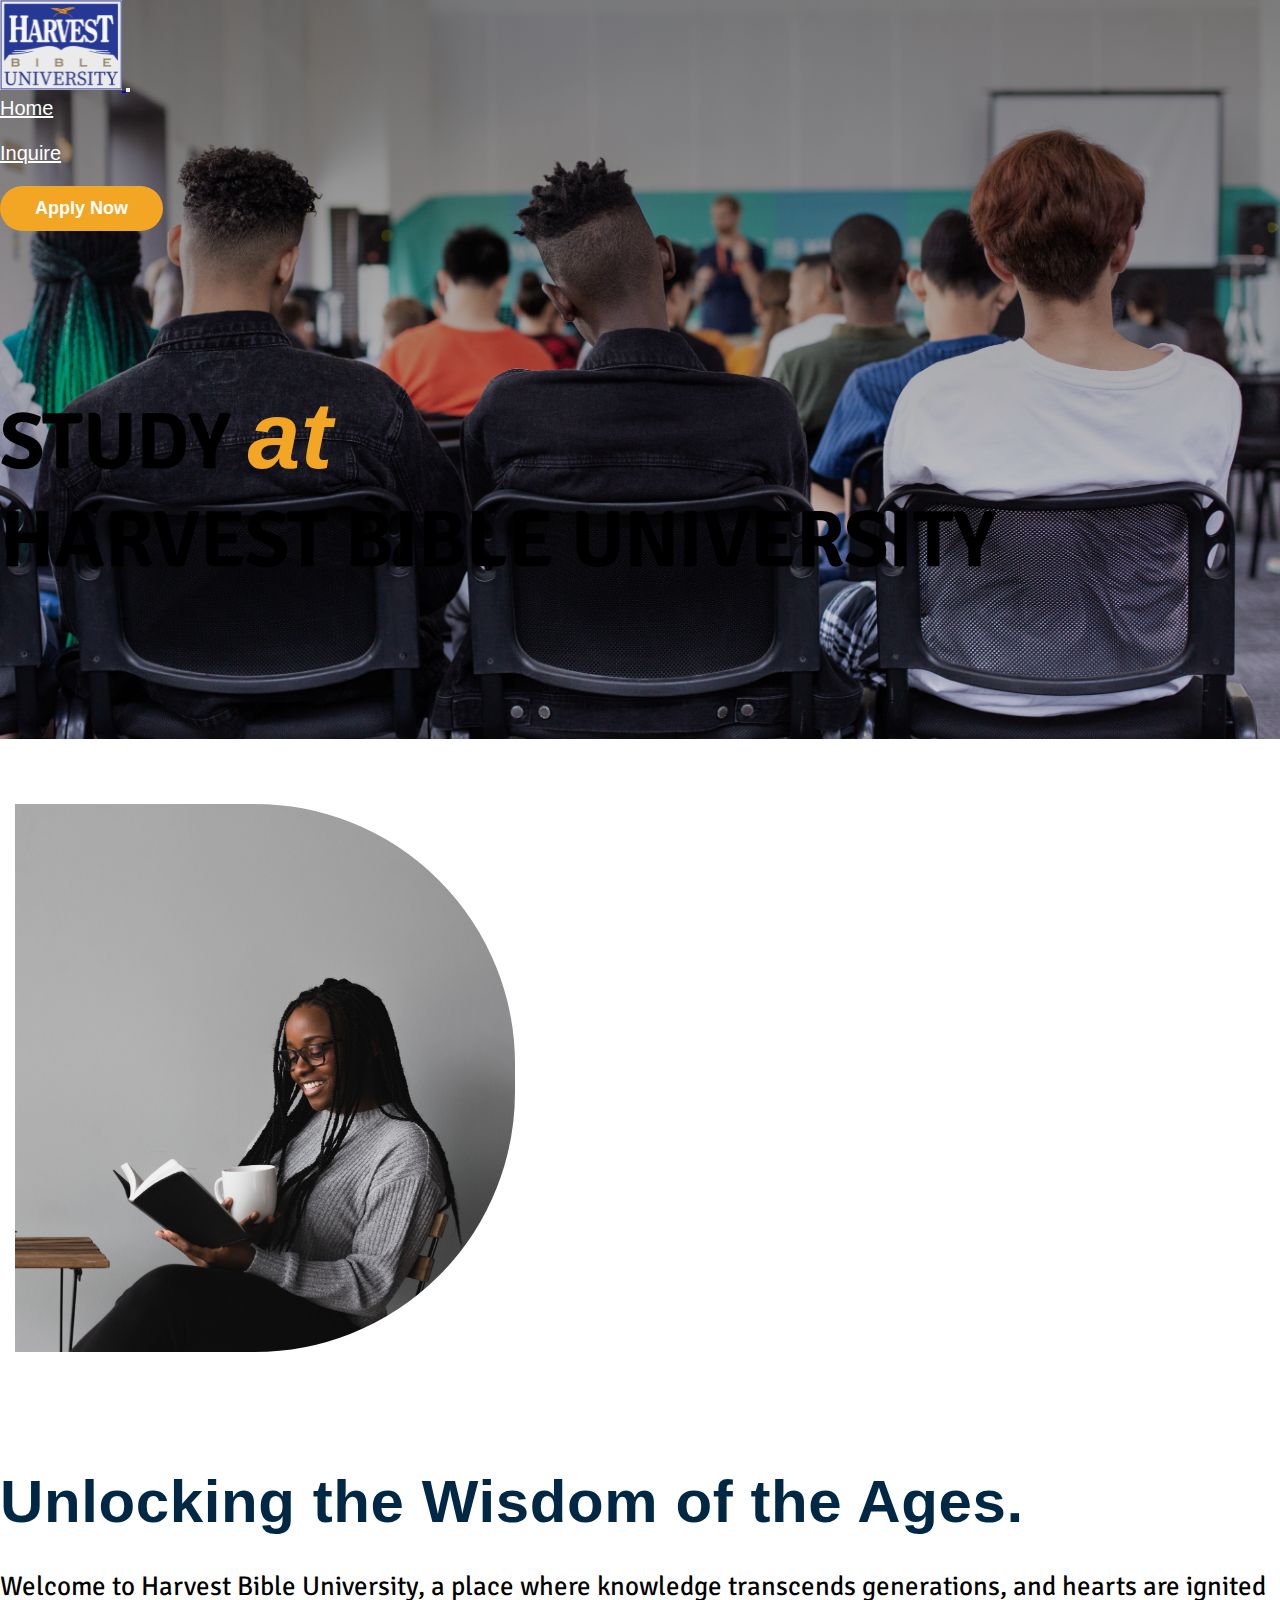
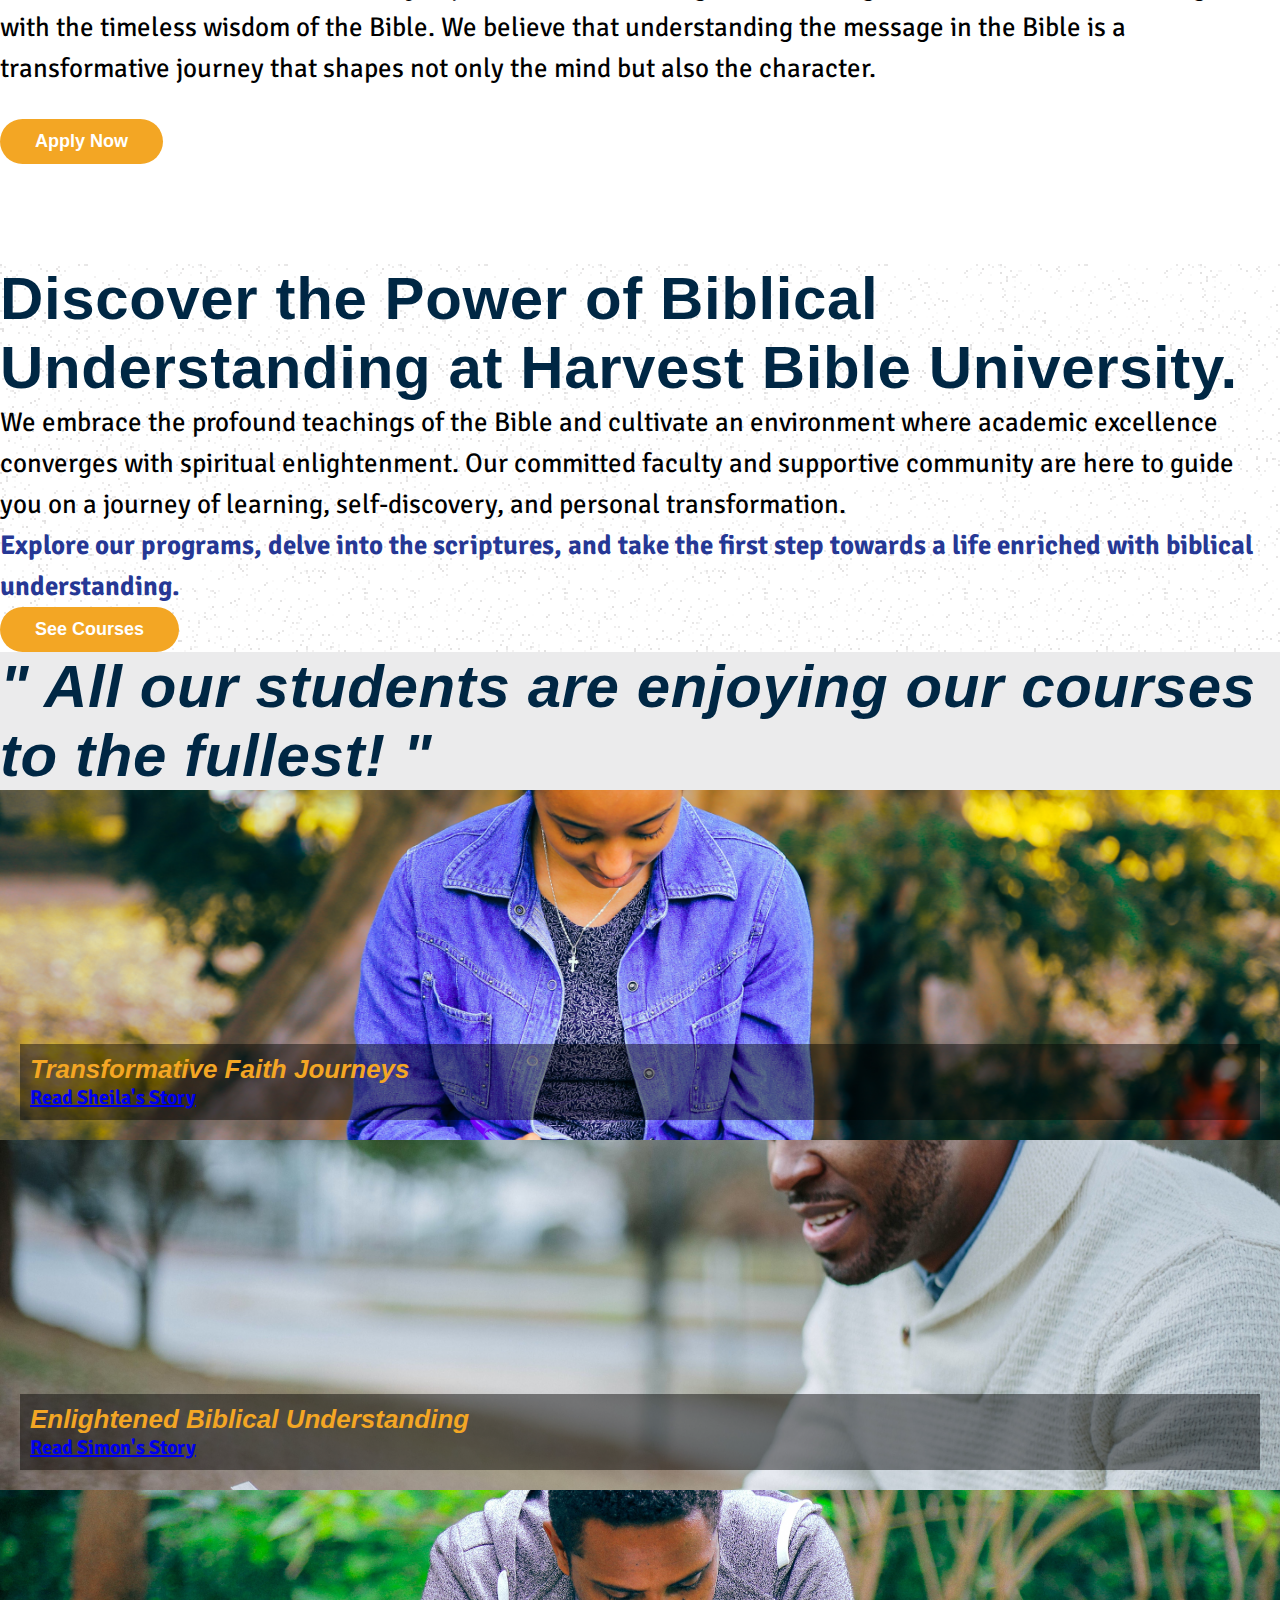
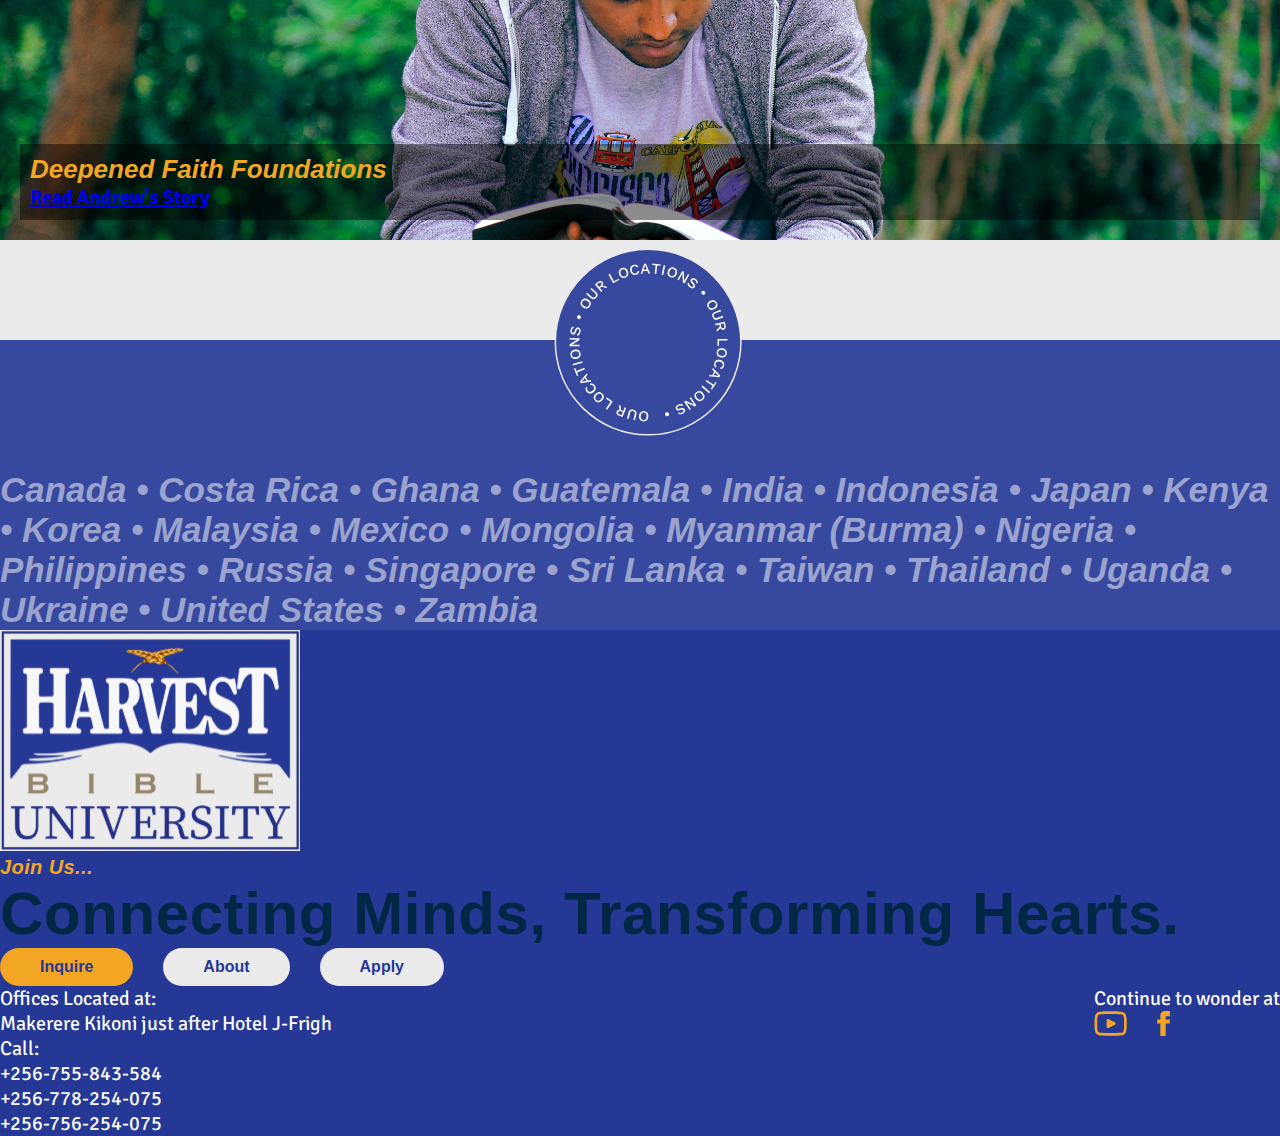
==== index.html @ c9068112 "Add text to main header, add locations" ====
<!DOCTYPE html>
<html lang="en">
<head>
  <meta charset="UTF-8">
  <meta http-equiv="X-UA-Compatible" content="IE=edge">
  <meta name="viewport" content="width=device-width, initial-scale=1.0">
  <title>Harvest Bible University</title>
  <link href="https://cdn.jsdelivr.net/npm/bootstrap@5.3.0-alpha3/dist/css/bootstrap.min.css" rel="stylesheet" integrity="sha384-KK94CHFLLe+nY2dmCWGMq91rCGa5gtU4mk92HdvYe+M/SXH301p5ILy+dN9+nJOZ" crossorigin="anonymous">
  <link rel="stylesheet" href="css/style.css">
</head>
<body>
  <header class="main-header">
    <nav class="navbar navbar-expand-lg">
      <div class="container">
        <a class="navbar-brand" href="index.html">
          <img src="img/logo.svg" alt="Logo">
        </a>
        <button class="navbar-toggler" type="button" data-bs-toggle="collapse" data-bs-target="#navbarSupportedContent" aria-controls="navbarSupportedContent" aria-expanded="false" aria-label="Toggle navigation">
          <span class="navbar-toggler-icon"></span>
        </button>
        <div class="collapse navbar-collapse" id="navbarSupportedContent">
          <ul class="navbar-nav ms-auto mb-2 mb-lg-0 links">
            <li class="nav-item">
              <a class="nav-link me-5" href="index.html">Home</a>
            </li>
            <li class="nav-item">
              <a class="nav-link me-5" href="inquire.html">Inquire</a>
            </li>
            <li class="nav-item">
              <a class="nav-link cta-btn px-4" href="apply.html">Apply Now</a>
            </li>
          </ul>
        </div>
      </div>
    </nav>
    <div class="container">
      <div class="intr-header">
        <h1 class="h1-custom text-white text-center">Study <span class="txt-italics text-yellow">at</span><br />Harvest Bible University</h1>
      </div>
    </div>
  </header>

  <main>
    <section class="intro-bg">
      <div class="container py-5">
        <div class="row">
          <div class="col-lg-5">
            <div class="img-1"></div>
          </div>
          <div class="col-lg-6 mx-auto">
            <div class="intro">
              <h1 class="h1">Unlocking the Wisdom of the Ages.</h1>
              <div class="desc">
                Welcome to Harvest Bible University, a place where knowledge transcends generations, and hearts are ignited 
                with the timeless wisdom of the Bible. We believe that understanding the message in the Bible is a transformative 
                journey that shapes not only the mind but also the character.
              </div>
              <div class="">
                <a href="apply.html" class="cta-btn">Apply Now</a>
              </div>
            </div>
          </div>
        </div>
      </div>
    </section>
    <section class="stories-bg">
      <div class="container py-5">
        <div class="row">
          <div class="col-lg-7 mx-auto">
            <div class="">
              <h2 class="h1 mb-4 mt-5">Discover the Power of Biblical Understanding at Harvest Bible University.</h2>
              <div class="desc mb-4">
                We embrace the profound teachings of the Bible and cultivate an environment where academic excellence converges 
                with spiritual enlightenment. Our committed faculty and supportive community are here to guide you on a journey 
                of learning, self-discovery, and personal transformation.
              </div>
              <p class="mb-5 p-top">
                Explore our programs, delve into the scriptures, and take the first step towards a life enriched with biblical understanding.
              </p>
              <div class="mb-5">
                <a href="courses.html" class="cta-btn">See Courses</a>
              </div>
            </div>
          </div>
        </div>
      </div>
    </section>
    <section class="bg-grey">
      <div class="container py-5">
        <h2 class="h1 my-5 txt-italics">" All our students are enjoying our courses to the fullest! "</h2>
        <div class="row">
          <div class="col-lg-4">
            <div class="story-1 rounded-4 mb-5">
              <div class="story">
                <h3 class="text-yellow txt-italics">Transformative Faith Journeys</h3>
                <a href="#" class="text-white">Read Sheila's Story</a>
              </div>
            </div>
          </div>
          <div class="col-lg-4">
            <div class="story-3 py-5 rounded-4 mb-5">
              <div class="story">
                <h3 class="text-yellow txt-italics">Enlightened Biblical Understanding</h3>
                <a href="#" class="text-white">Read Simon's Story</a>
              </div>
            </div>
          </div>
          <div class="col-lg-4">
            <div class="story-2 py-5 rounded-4 mb-5">
              <div class="story">
                <h3 class="text-yellow txt-italics">Deepened Faith Foundations</h3>
                <a href="#" class="text-white">Read Andrew's Story</a>
              </div>
            </div>
          </div>
        </div>
      </div>
    </section>
    <section class="countries pb-5 bg-yellow">
      <div class="locations">
        <img src="img/location.svg" alt="">
      </div>
      <div class="c-list text-center">
        Canada • Costa Rica • Ghana • Guatemala • India • Indonesia • Japan • Kenya
        • Korea • Malaysia • Mexico • Mongolia • Myanmar (Burma) • Nigeria • Philippines • Russia
        • Singapore • Sri Lanka • Taiwan • Thailand • <span class="text-white">Uganda</span> • Ukraine • United States • Zambia
      </div>
    </section>
  </main>

  <footer class="py-5">
    <div class="container">
      <div class="row">
        <div class="col-lg-4">
          <div class="footer-logo my-5">
            <a href="index.html">
              <img src="img/logo.svg" alt="">
            </a>
          </div>
        </div>
        <div class="col-lg-8 pt-5">
          <div class="tag-line text-yellow mb-3">Join Us...</div>
          <div class="h1 text-white mb-5">Connecting Minds, Transforming Hearts.</div>
          <div class="show-links mb-5">
            <a href="inquire.html" id="background-yellow">Inquire</a>
            <a href="index.html">About</a>
            <a href="apply.html">Apply</a>
          </div>
          <div class="bottom mb-5">
            <div>
              <div class="mb-4">Offices Located at: <br>Makerere Kikoni just after Hotel J-Frigh</div>
              <div>Call:</div>
              <div class="text-white">+256-755-843-584</div>
              <div class="text-white">+256-778-254-075</div>
              <div class="text-white">+256-756-254-075</div>
            </div>
            <div>
              <div>Continue to wonder at</div>
              <div class="socials mt-4">
                <span><a href="https://www.youtube.com/@PastorGeraldMukuye"><img src="icons/youtube.svg" alt=""></a></span>
                <span><a href="https://www.facebook.com/PastorGeraldMukuye"><img src="icons/Facebook.svg" alt=""></a></span>
              </div>
            </div>
          </div>
        </div>
      </div>
    </div>
  </footer>

  <script src="https://cdn.jsdelivr.net/npm/bootstrap@5.3.0-alpha3/dist/js/bootstrap.bundle.min.js" integrity="sha384-ENjdO4Dr2bkBIFxQpeoTz1HIcje39Wm4jDKdf19U8gI4ddQ3GYNS7NTKfAdVQSZe" crossorigin="anonymous"></script>
</body>
</html>
---- css/style.css ----
@import url('https://fonts.googleapis.com/css2?family=Lora:wght@400;700&family=Nunito+Sans:wght@800&display=swap');
@import url('https://fonts.googleapis.com/css2?family=Signika+Negative:wght@300;700&display=swap');
* {
  padding: 0;
  margin: 0;
  box-sizing: border-box;
  /* font-family: 'Lora', serif; */
  font-family: 'Signika Negative', sans-serif;
}

.navbar-brand img {
  height: 90px;
}

.txt-shadow {
  text-shadow: 2px 2px 6px rgba(0, 0, 0, 0.5);
}

header.main-header {
  background-image: linear-gradient(to top, rgba(0, 0, 0, 0.1), rgba(0, 0, 0, 0.5)), url('../img/hero.jpg');
  background-size: cover;
  background-repeat: no-repeat;
  background-position: center center;
}

.story-1 {
  position: relative;
  background-image: url('../img/inquire-hero.jpg');
  background-size: cover;
  background-position: center center;
  height: 350px;
}

.story-2 {
  position: relative;
  background-image: url('../img/fees.jpg');
  background-size: cover;
  background-position: center center;
  height: 350px;
}

.story-3 {
  position: relative;
  background-image: url('../img/stories.jpg');
  background-size: cover;
  background-position: center center;
  height: 350px;
}

.story {
  position: absolute;
  bottom: 20px;
  left: 20px;
  right: 20px;
  background: rgba(0, 0, 0, 0.45);
  padding: 10px;
}

.story a {
  font-size: 20px;
  font-weight: bold;
}

.bg-grey {
  background: #ebebec;
  padding-bottom: 100px;
}

.bg-yellow {
  background: #37489F;
}

.countries, .locations {
  position: relative;
}

.locations {
  padding-bottom: 130px;
}

.locations img {
  position: absolute;
  top: -108px;
  /* padd-bottom: 500px; */
  left: 42%;
  /* right: 50%; */
}

.c-list {
  color: rgba(255, 255, 255, 0.5);
  font-size: 35px;
  font-style: italic;
  font-family: Mirador,sans-serif;
  font-weight: bold;
}

.c-list span {
  font-family: Mirador,sans-serif;
}

header.apply-header,
header.fees-header,
header.inquire-header {
  background: #263895;
}

nav {
  font-size: 20px;
}

.nav-link {
  color: #FFFFFF;
  /* font-family: 'Nunito Sans', sans-serif; */
  font-family: Mirador,sans-serif;
}

.header-arrow {
  position: relative;
  height: 300px;
}

.scroll {
  background-color: #F3A624;
  box-shadow: 0 0 10px rgba(0, 0, 0, 0.6);
  border-radius: 50%;
  padding: 15px 16px;
  position: absolute;
  bottom: 50px;
  cursor: pointer;
}

.tag-line {
  font-weight: bold;
  font-style: italic;
  font-size: 20px;
  letter-spacing: 0.4px;
  color: #263895;
  font-family: Mirador,sans-serif;
}

.h1 {
  /* font-family: 'Nunito Sans'; */
  font-family: Mirador,sans-serif;
  font-weight: 800;
  font-size: 60px;
  letter-spacing: 0.6px;
  color: #002744;
}

.h1-custom {
  font-weight: bold;
  font-size: 80px;
  text-transform: uppercase;
  letter-spacing: -0.6px;
  /* color: #F3A624; */
}

.h1 span {
  /* font-family: 'Nunito Sans'; */
  font-family: Mirador,sans-serif;
  font-weight: 800;
  font-size: 60px;
  letter-spacing: 0.6px;
}

.h1-custom span {
  text-transform: none;
  font-family: Mirador,sans-serif;
  font-size: 95px;
  letter-spacing: 0.6px;
}

.h2 {
  /* font-family: 'Nunito Sans'; */
  font-family: Mirador,sans-serif;
  font-weight: 800;
  font-size: 35px;
  color: #002744;
}

h5 {
  /* font-family: 'Nunito Sans'; */
  font-family: Mirador,sans-serif;
  font-weight: 800;
  font-size: 18px;
  color: #002744;
}

.cta-btn {
  display: inline-block;
  color: white;
  text-decoration: none;
  background: #F3A624;
  padding: 12px 35px;
  border-radius: 30px;
  font-size: 18px;
  font-family: Mirador,sans-serif;
  font-weight: bold;
}

.p-top {
  font-size: 27px;
  line-height: 41px;
  color: #263895;
  font-weight: bold;
}

.p-bot {
  font-size: 27px;
  line-height: 41px;
  color: #0B2742;
}

.txt-italics {
  font-style: italic;
}

.intr-header {
  padding-top: 150px;
  padding-bottom: 150px;
}

.desc {
  font-weight: 400;
  font-size: 27px;
  line-height: 41px;
}

.desc a {
  color: #002744;
  text-decoration: none;
}

.intro {
  display: flex;
  flex-direction: column;
  gap: 30px;
  margin: 100px 0;
}

.img-1 {
  background-image: url('../img/intro.jpg');
  background-position: center;
  background-size: cover;
  width: 530px;
  height: 578px;
  border: 15px solid #FFFFFF;
  border-radius: 0px 275px 275px 0px;
  margin-top: 50px;
}

/* .img-2 {
  background-image: url('../img/stories.jpg');
  background-position: center;
  background-size: cover;
  width: 530px;
  height: 578px;
  border: 15px solid #FFFFFF;
  border-radius: 275px 0px 0px 275px;
} */

.qoute {
  display: flex;
  gap: 30px;
  align-items: start;
}

.qoute div {
  display: flex;
  flex-direction: column;
  gap: 20px;
}

.review {
  font-size: 25px;
  line-height: 50px;
  color: #263895;
}

.name {
  font-weight: 700;
  font-size: 15px;
  color: #002744;
}

.title {
  font-weight: 400;
  font-size: 15px;
  color: #002744;
}

.key-links, .aside {
  background: #EBEBEC;
}

.links {
  display: flex;
  gap: 20px;
  flex-direction: column;
}

.key-links .links a  {
  font-size: 22px;
  color: #263895;
  text-decoration: none;
  font-family: 'Nunito Sans';
}

footer {
  background: #263895;
  color: #FFFFFF;
}

.footer-logo img {
  width: 300px;
}

.text-yellow {
  color: #F3A624;
}

#background-yellow {
  background: #F3A624;
}

.show-links {
  display: flex;
  gap: 30px;
  flex-wrap: wrap;
}

.show-links a {
  color: #263895;
  background: #EBEBEC;
  padding: 10px 40px;
  border-radius: 30px;
  text-decoration: none;
  /* font-family: 'Nunito Sans'; */
  font-family: Mirador,sans-serif;
  font-weight: bold;
}

.bottom {
  display: flex;
  gap: 50px;
  font-size: 20px;
  justify-content: space-between;
}

.socials {
  display: flex;
  gap: 30px;
}

.socials img {
  height: 25px;
}

/* .intro-bg {
  background-image: url('../img/yellow-square.png');
  background-repeat: no-repeat;
  background-position: left bottom;
} */

.stories-bg {
  background-image: url('../img/noisebg.png');
  background-repeat: repeat;
  /* background-position: right top; */
}



.aside {
  display: flex;
  flex-direction: column;
  padding: 50px 40px;
  gap: 40px;
}

.aside-nav {
  display: flex;
  flex-direction: column;
  gap: 20px;
}

.aside-nav a {
  /* font-family: 'Nunito Sans', sans-serif; */
  font-family: Mirador,sans-serif;
  text-decoration: none;
  font-size: 18px;
  color: #263895;
  font-weight: bold;
}

.aside-nav a.active {
  color: #F3A624;
}

h3 {
  font-weight: 700;
  color: #002744;
  /* font-family: 'Nunito Sans', sans-serif; */
  font-family: Mirador,sans-serif;
  font-size: 26px;
}

.main-content {
  /* display: flex;
  flex-direction: column; */
  padding: 50px 90px;
  /* gap: 40px; */
}

.main-content h1 {
  color: #263895;
}

.crumb-bread {
  display: flex;
  align-items: center;
  gap: 15px;
}

.crumb-bread a {
  font-weight: 700;
  text-decoration: none;
  font-size: 16px;
  color: #002744;
}

.crumb-bread span {
  font-weight: 400;
}

.main-content ul {
  font-size: 27px;
}

.main-content ul li {
  line-height: 41px;
}

table {
  font-size: 20px;
}

.divider {
  height: 6px;
  width: 160px;
  background: #F3A624;
}

.btn-color {
  background: #263895;
  color: #FFFFFF;
}

label {
  font-size: 20px;
  color: #002744;
}

/* .navbar-toggler {
  background: white;
} */

.navbar-toggler-icon {
  background-image: url("data:image/svg+xml;charset=utf-8,%3Csvg viewBox='0 0 30 30' xmlns='http://www.w3.org/2000/svg'%3E%3Cpath stroke='white' stroke-width='2' stroke-linecap='round' stroke-miterlimit='10' d='M4 7h22M4 15h22M4 23h22'/%3E%3C/svg%3E");
  background-color: transparent;
  border: none;
}

.accordion,
.accordion-button {
  font-size: 27px;
}

.accordion-button {
  font-weight: 800;
}

@media screen and (max-width: 992px) {

}

@media screen and (max-width: 768px) {
  .stories-bg {
    background-position: right bottom;
  }
}

@media screen and (max-width: 576px) {
  .img-1,
  .img-2 {
    width: 395px;
    height: 430.77px;
  }

  .bottom {
    flex-direction: column;
  }

  .main-content {
    padding: 50px 20px;
  }

  .h1 {
    font-size: 40px;
    line-height: 54px;
  }

  .p-top, .p-bot, .desc {
    font-size: 20px;
  }
}
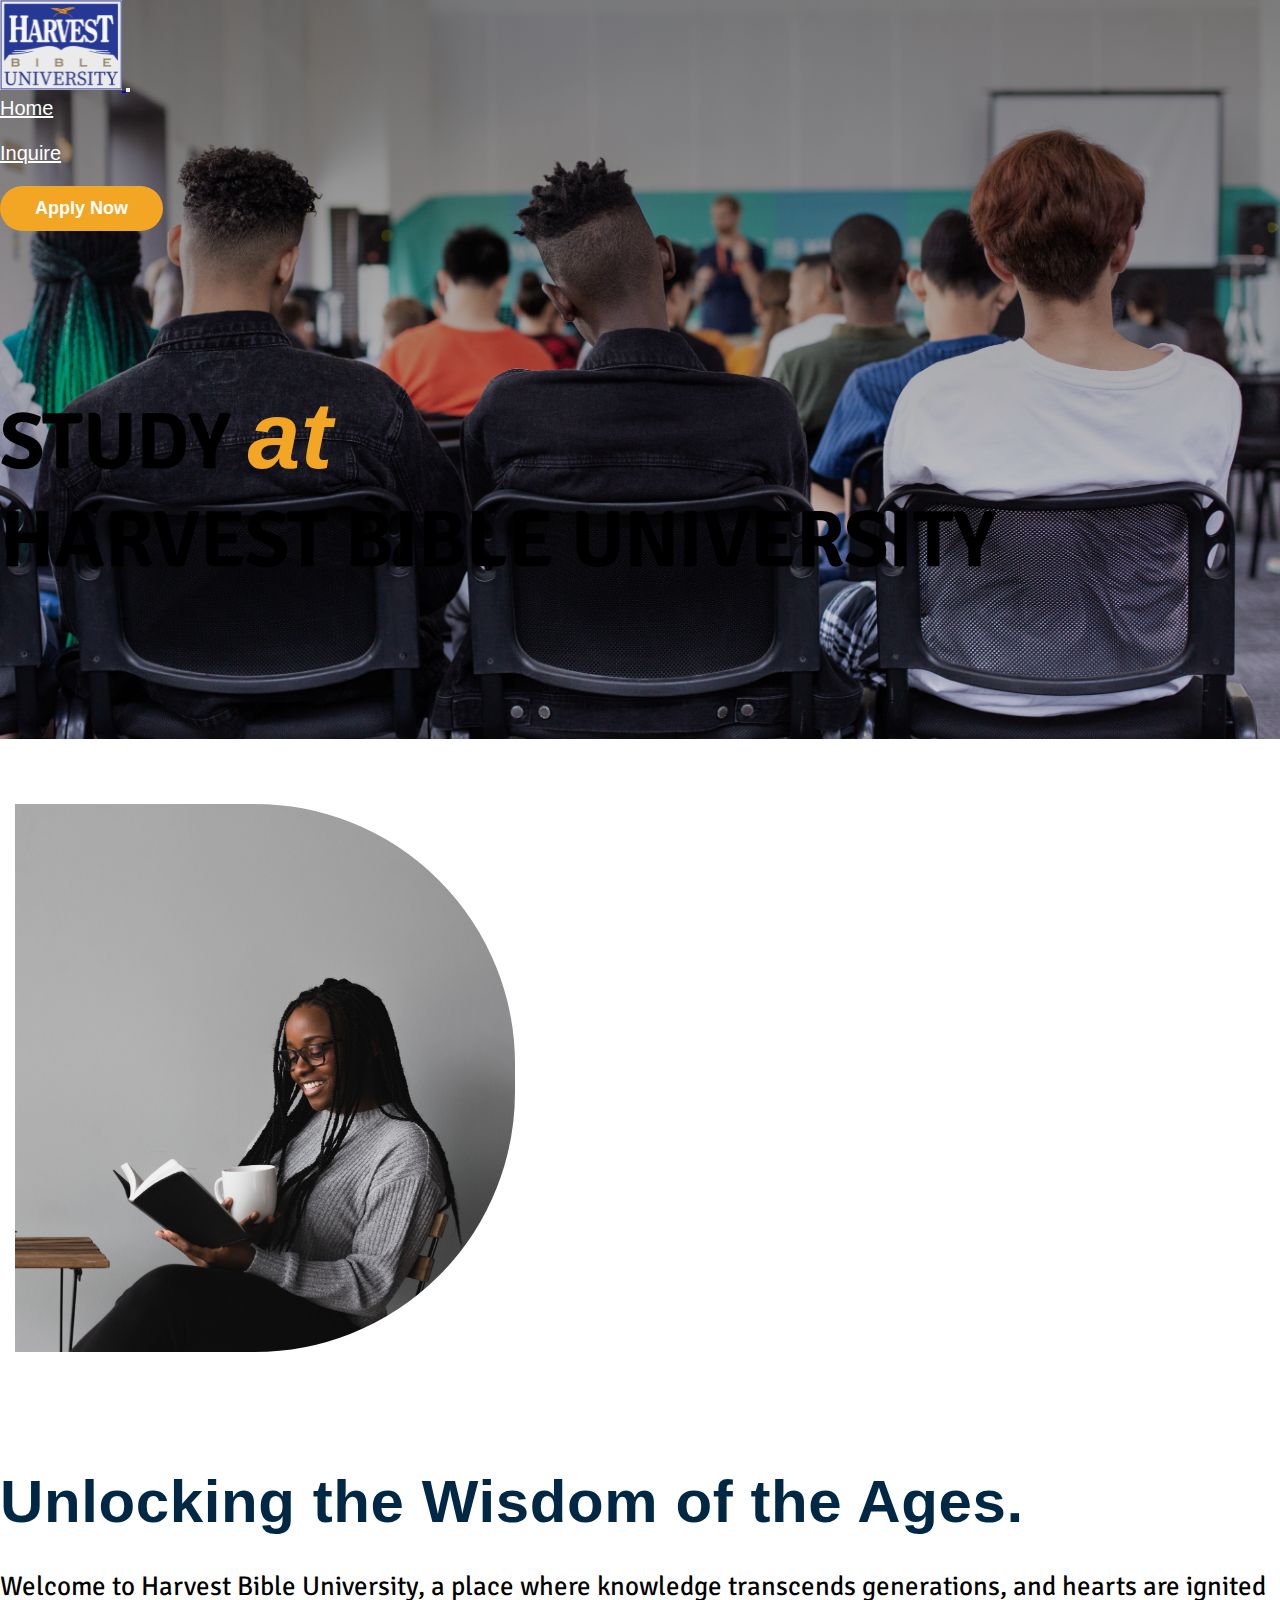
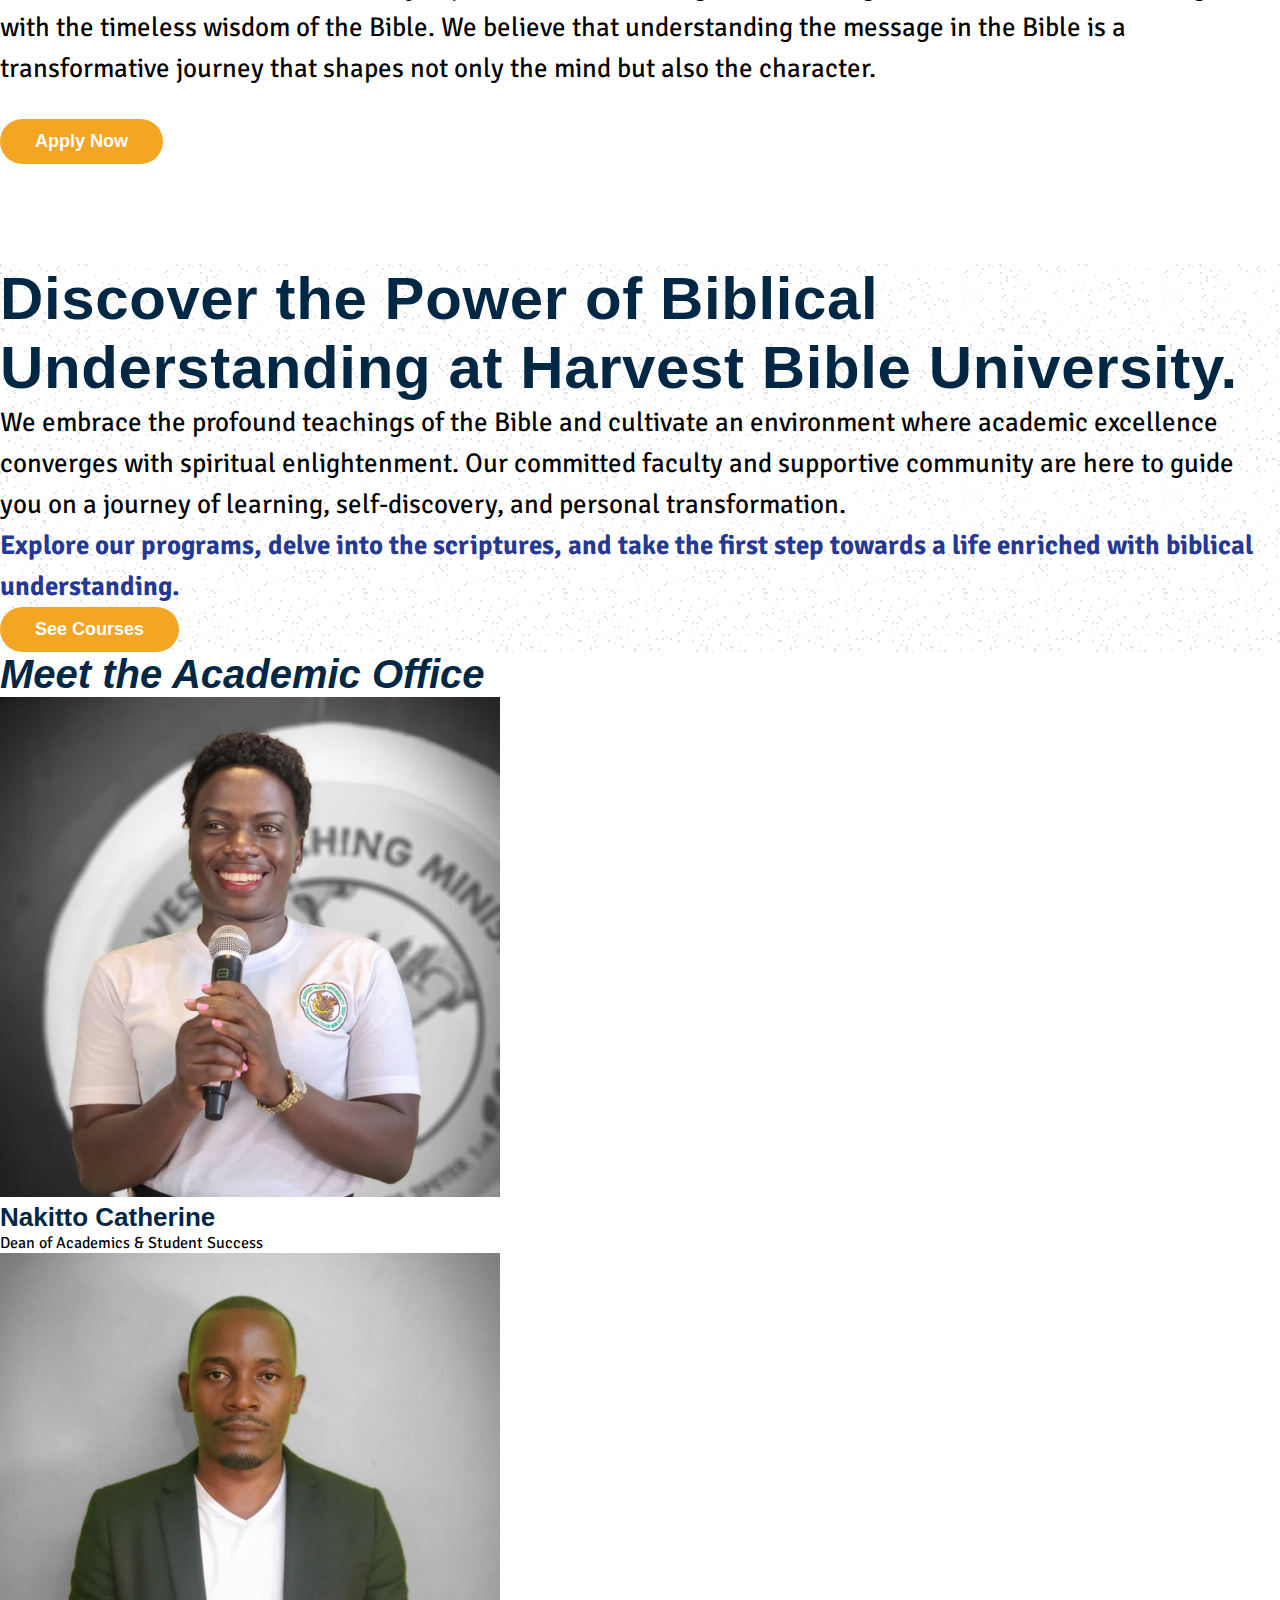
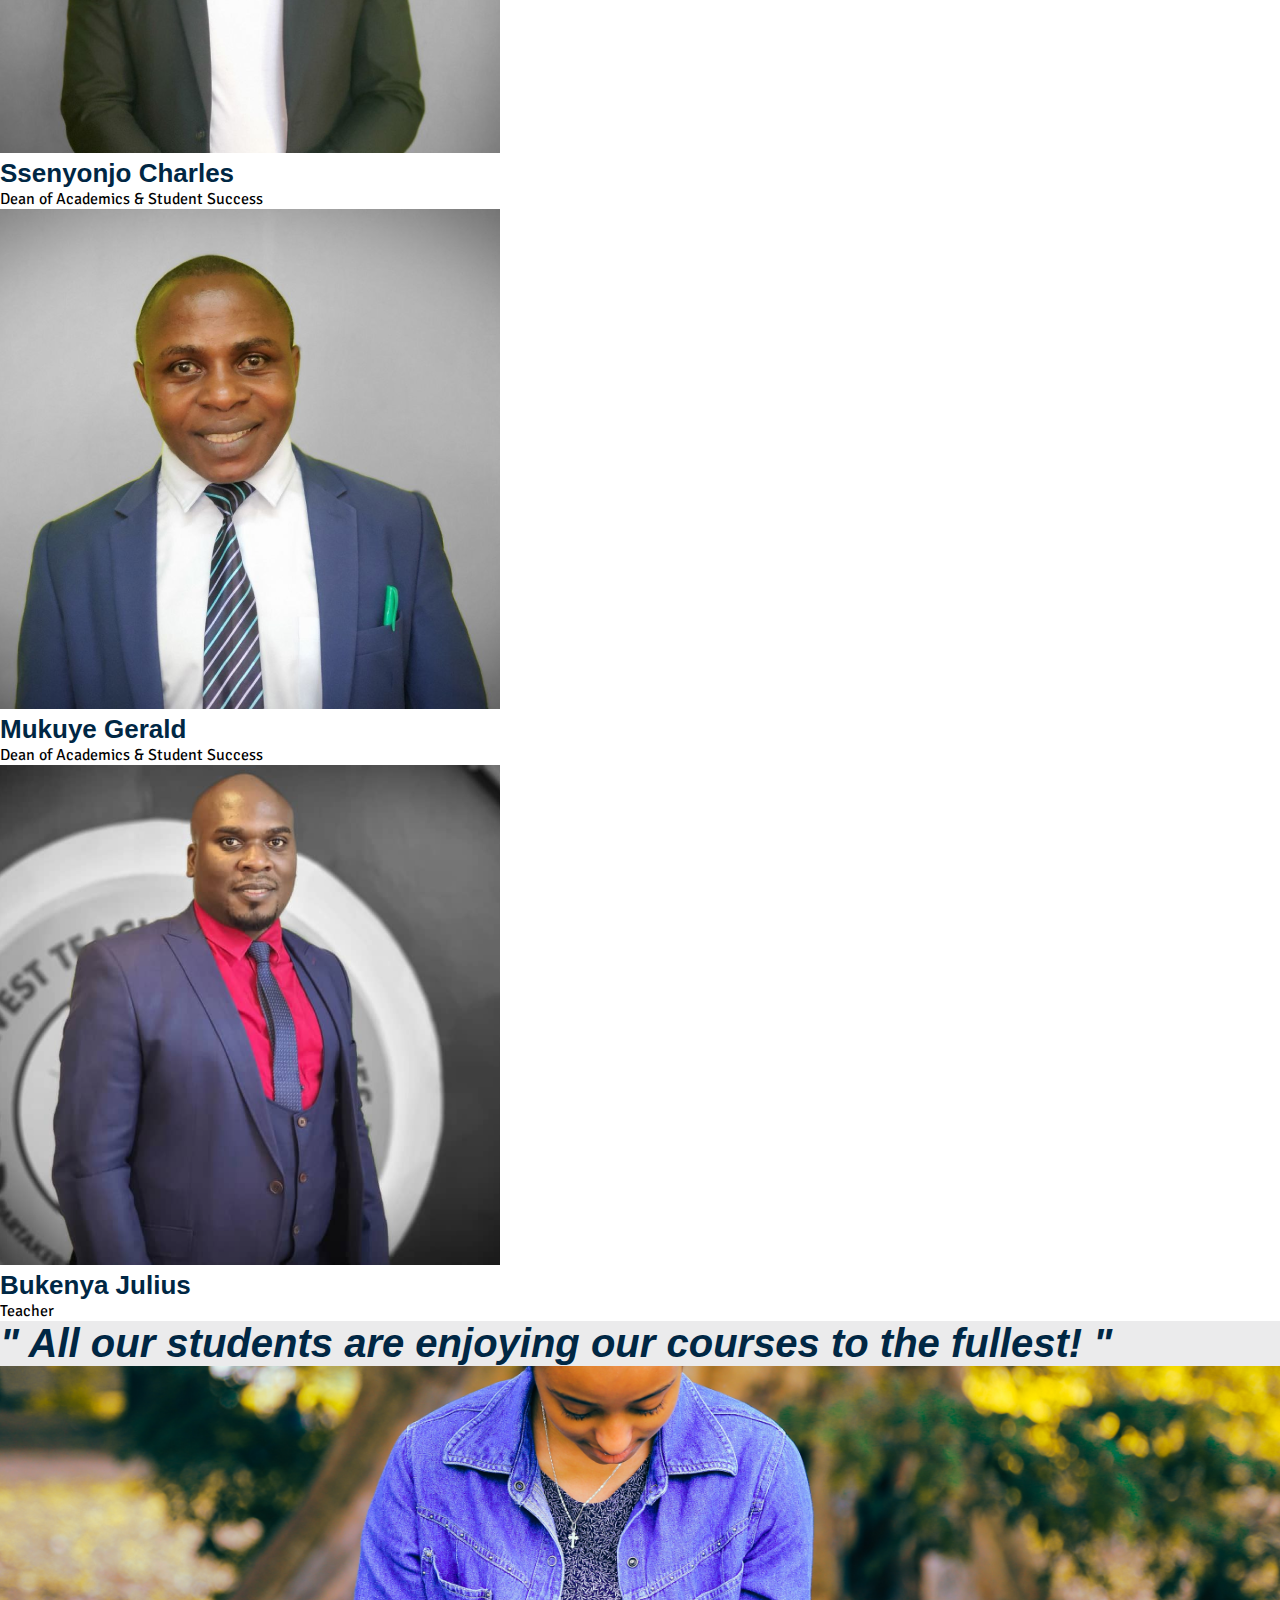
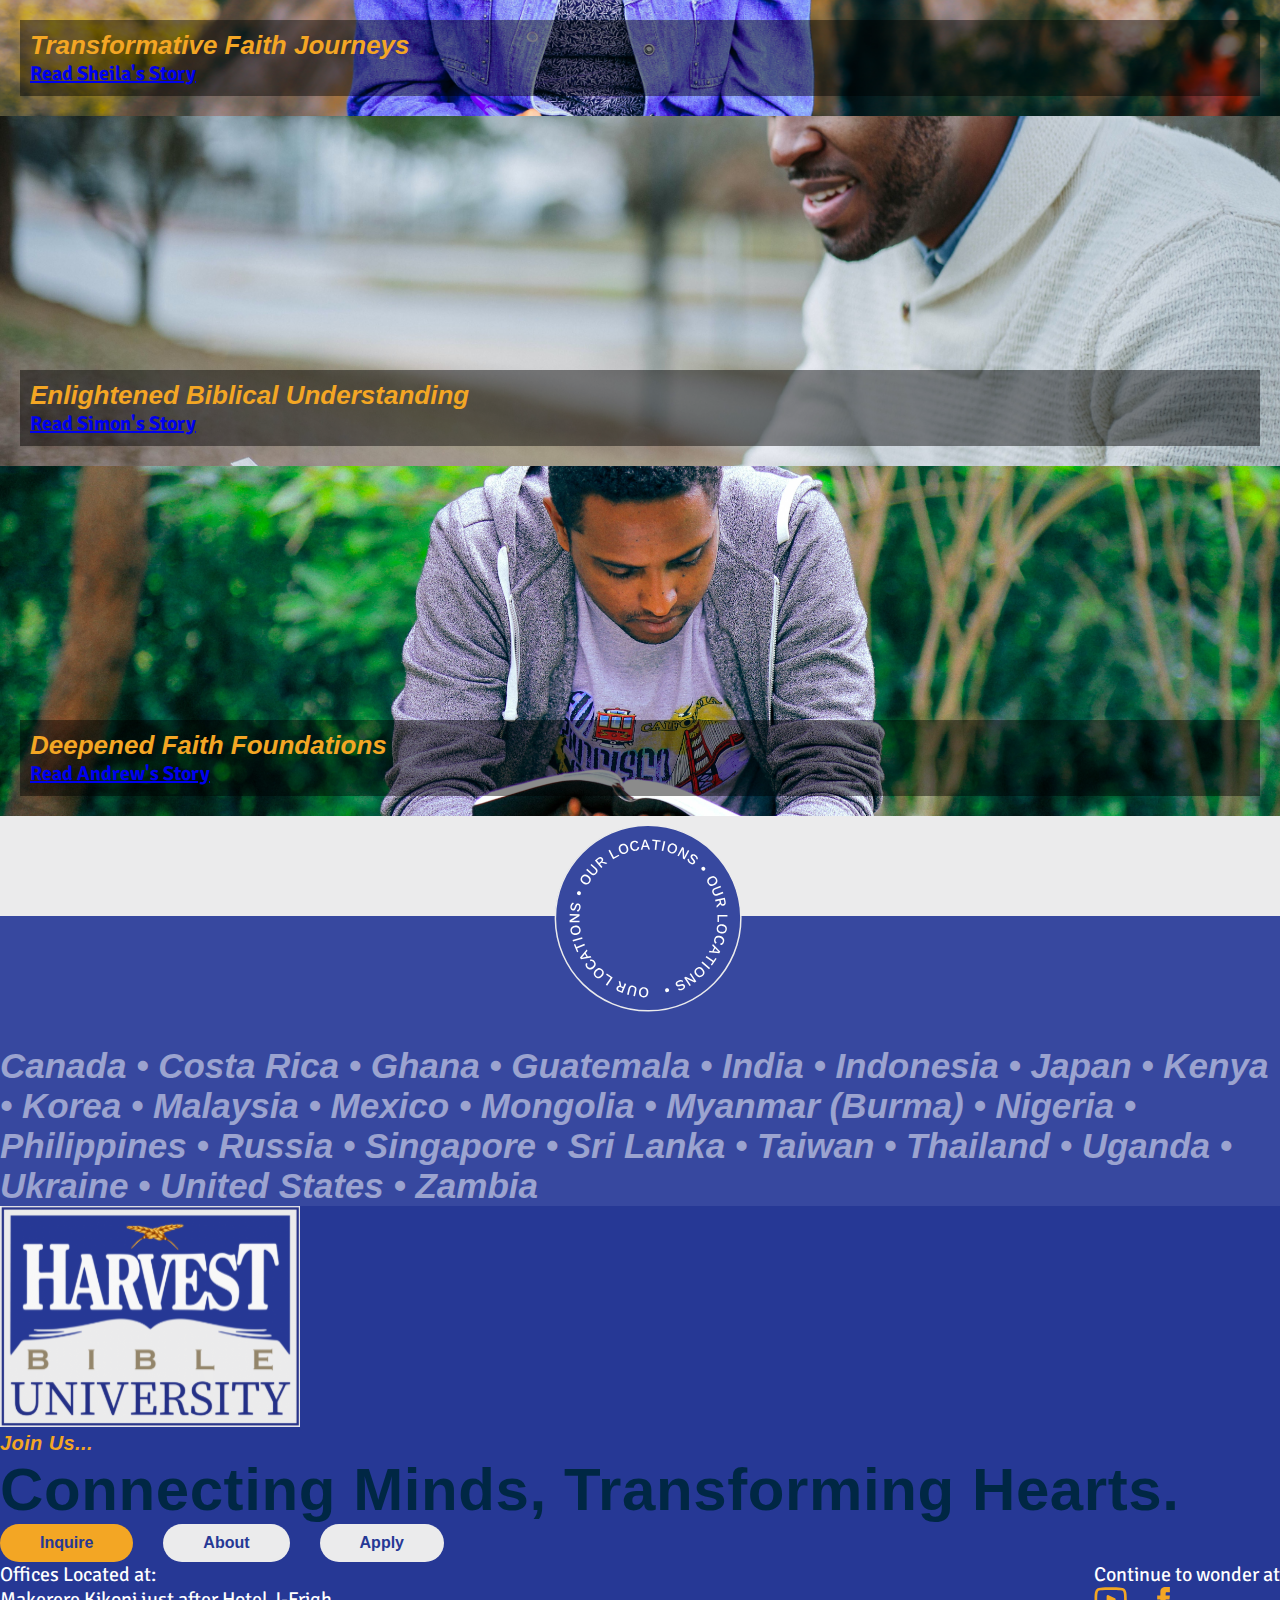
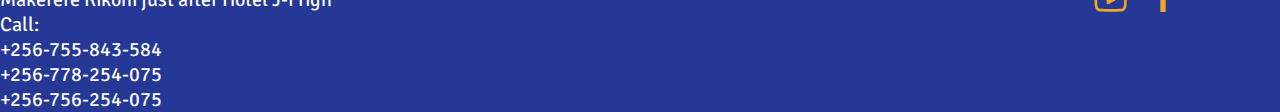
==== commit 8928ea21: "Add meet team section" ====
--- a/index.html
+++ b/index.html
@@ -85,11 +85,46 @@
         </div>
       </div>
     </section>
+    <section class="team py-5">
+      <div class="container py-5">
+        <h2 class="h2 text-center txt-italics mb-5 pb-5">Meet the Academic Office</h2>
+        <div class="row">
+          <div class="col-lg-3 col-md-3 col-sm-6 col-6">
+            <div class="member text-center">
+              <img class="rounded-pill img-fluid shadow" src="img/member-1.png" alt="">
+              <h3 class="mt-4">Nakitto Catherine</h3>
+              <p>Dean of Academics & Student Success</p>
+            </div>
+          </div>
+          <div class="col-lg-3 col-md-3 col-sm-6 col-6">
+            <div class="member text-center">
+              <img class="rounded-pill img-fluid shadow" src="img/member-2.png" alt="">
+              <h3 class="mt-4">Ssenyonjo Charles</h3>
+              <p>Dean of Academics & Student Success</p>
+            </div>
+          </div>
+          <div class="col-lg-3 col-md-3 col-sm-6 col-6">
+            <div class="member text-center">
+              <img class="rounded-pill img-fluid shadow" src="img/member-3.png" alt="">
+              <h3 class="mt-4">Mukuye Gerald</h3>
+              <p>Dean of Academics & Student Success</p>
+            </div>
+          </div>
+          <div class="col-lg-3 col-md-3 col-sm-6 col-6">
+            <div class="member text-center">
+              <img class="rounded-pill img-fluid shadow" src="img/member-4.png" alt="">
+              <h3 class="mt-4">Bukenya Julius</h3>
+              <p>Teacher</p>
+            </div>
+          </div>
+        </div>
+      </div>
+    </section>
     <section class="bg-grey">
       <div class="container py-5">
-        <h2 class="h1 my-5 txt-italics">" All our students are enjoying our courses to the fullest! "</h2>
-        <div class="row">
-          <div class="col-lg-4">
+        <h2 class="h2 my-5 txt-italics">" All our students are enjoying our courses to the fullest! "</h2>
+        <div class="row">
+          <div class="col-lg-4 col-md-4">
             <div class="story-1 rounded-4 mb-5">
               <div class="story">
                 <h3 class="text-yellow txt-italics">Transformative Faith Journeys</h3>
@@ -97,7 +132,7 @@
               </div>
             </div>
           </div>
-          <div class="col-lg-4">
+          <div class="col-lg-4 col-md-4">
             <div class="story-3 py-5 rounded-4 mb-5">
               <div class="story">
                 <h3 class="text-yellow txt-italics">Enlightened Biblical Understanding</h3>
@@ -105,7 +140,7 @@
               </div>
             </div>
           </div>
-          <div class="col-lg-4">
+          <div class="col-lg-4 col-md-4">
             <div class="story-2 py-5 rounded-4 mb-5">
               <div class="story">
                 <h3 class="text-yellow txt-italics">Deepened Faith Foundations</h3>
--- a/css/style.css
+++ b/css/style.css
@@ -174,8 +174,9 @@
   /* font-family: 'Nunito Sans'; */
   font-family: Mirador,sans-serif;
   font-weight: 800;
-  font-size: 35px;
-  color: #002744;
+  font-size: 40px;
+  color: #002744;
+  font-style: italic;
 }
 
 h5 {
@@ -512,4 +513,14 @@
   .p-top, .p-bot, .desc {
     font-size: 20px;
   }
+
+  .intr-header {
+    padding-top: 90px;
+    padding-bottom: 90px;
+  }
+
+  .h1-custom,
+  .h1-custom span {
+    font-size: 45px;
+  }
 }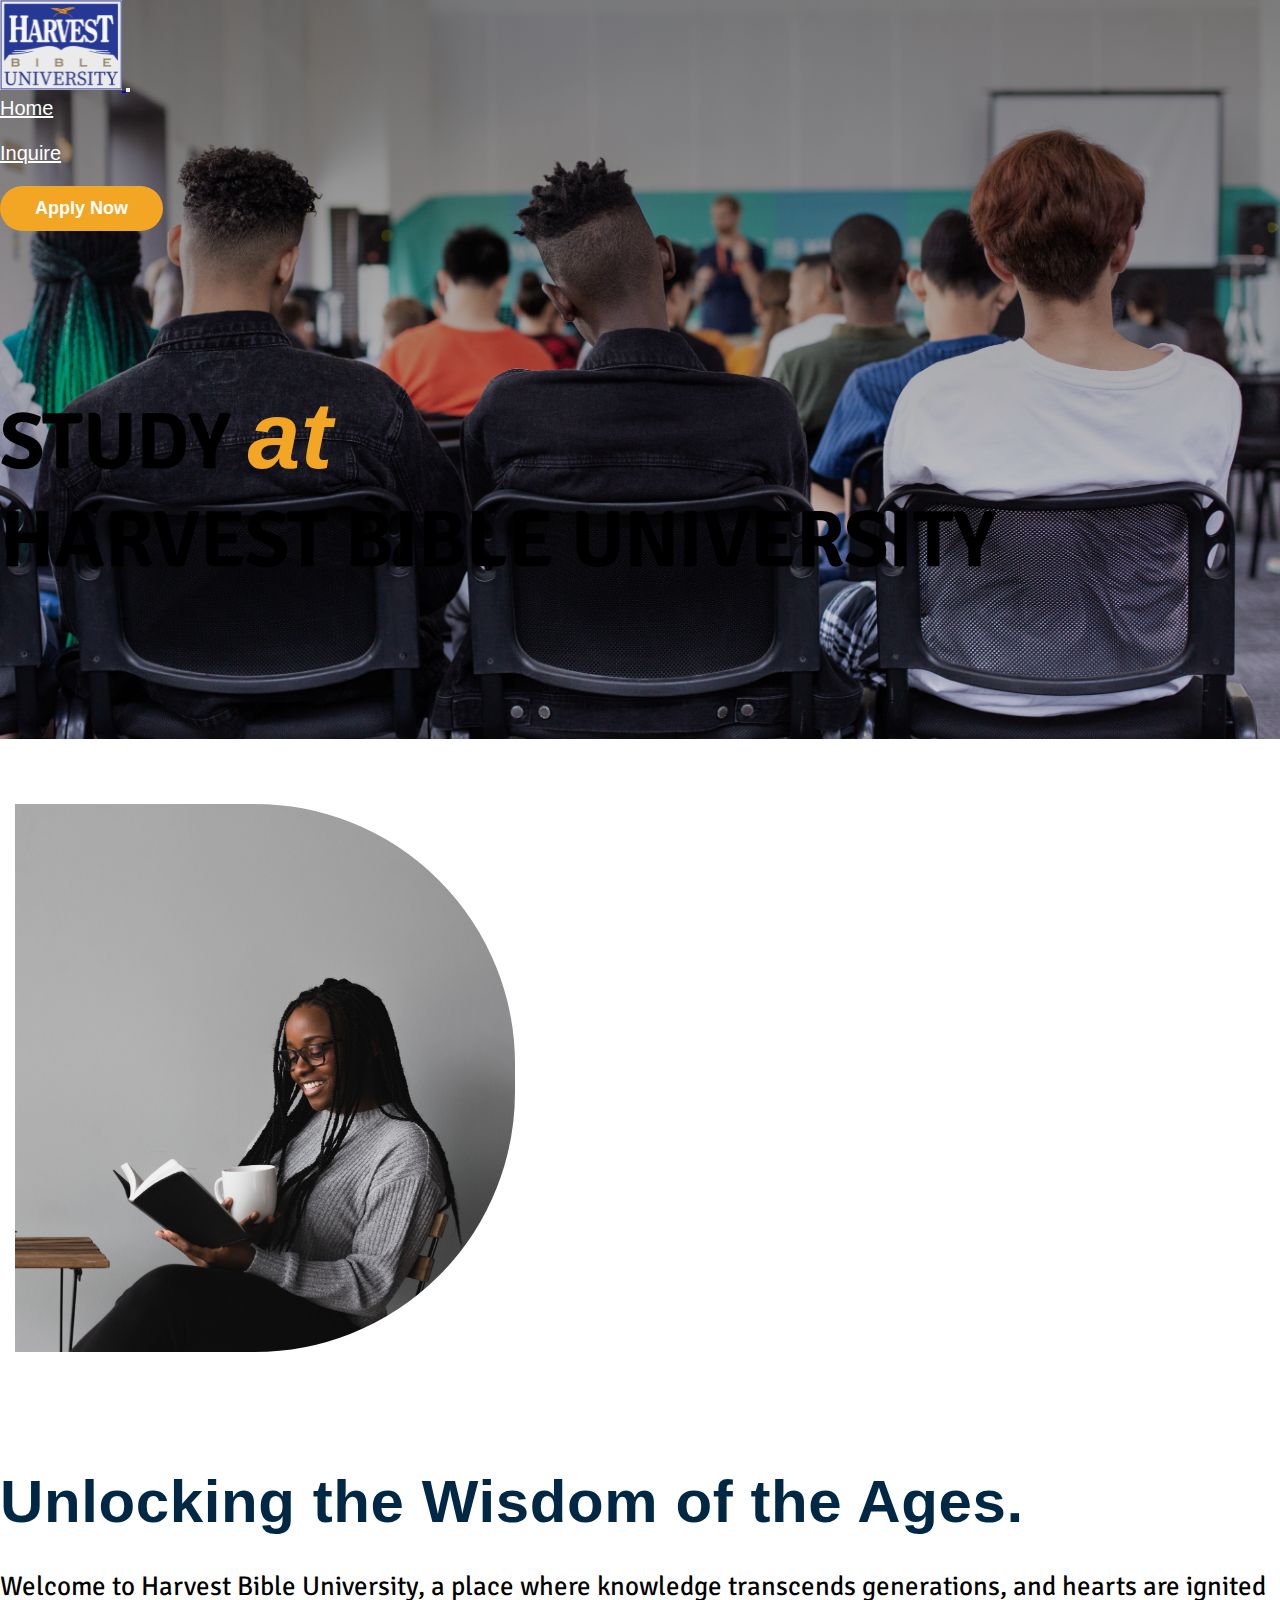
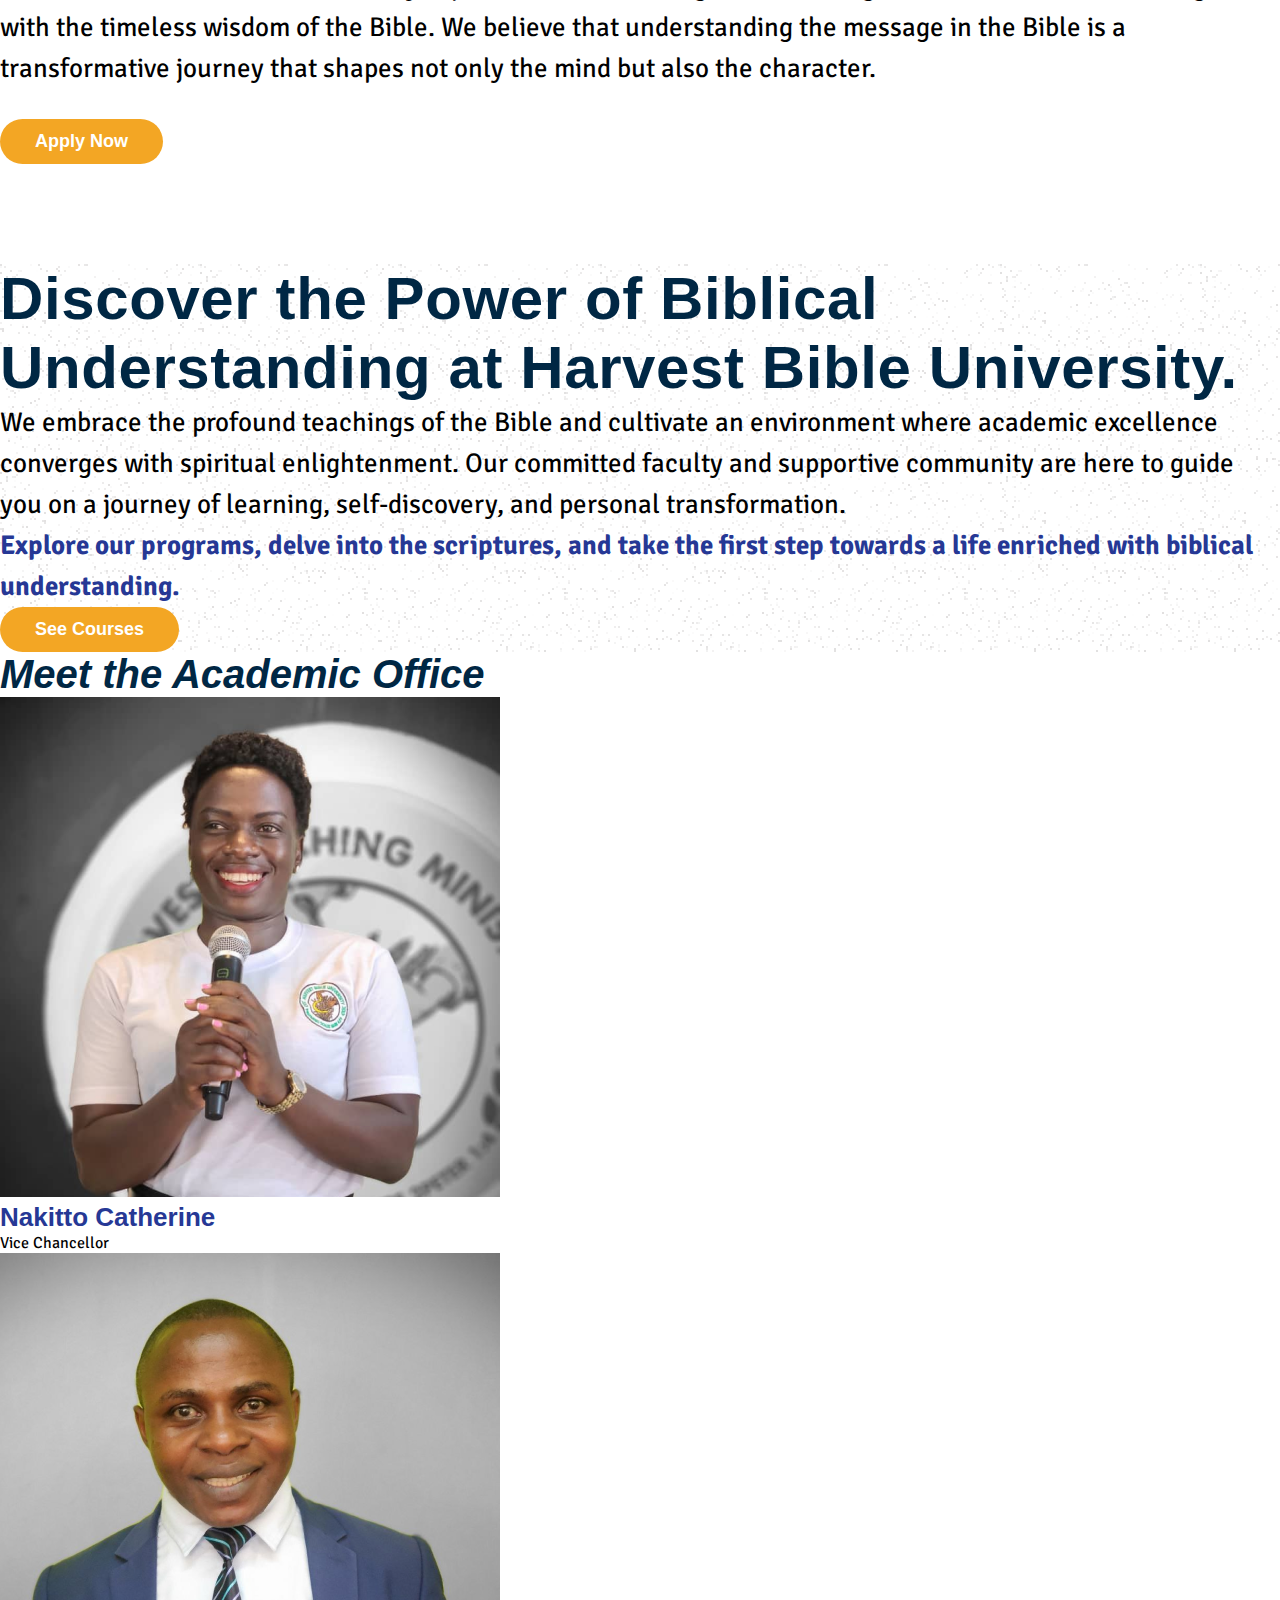
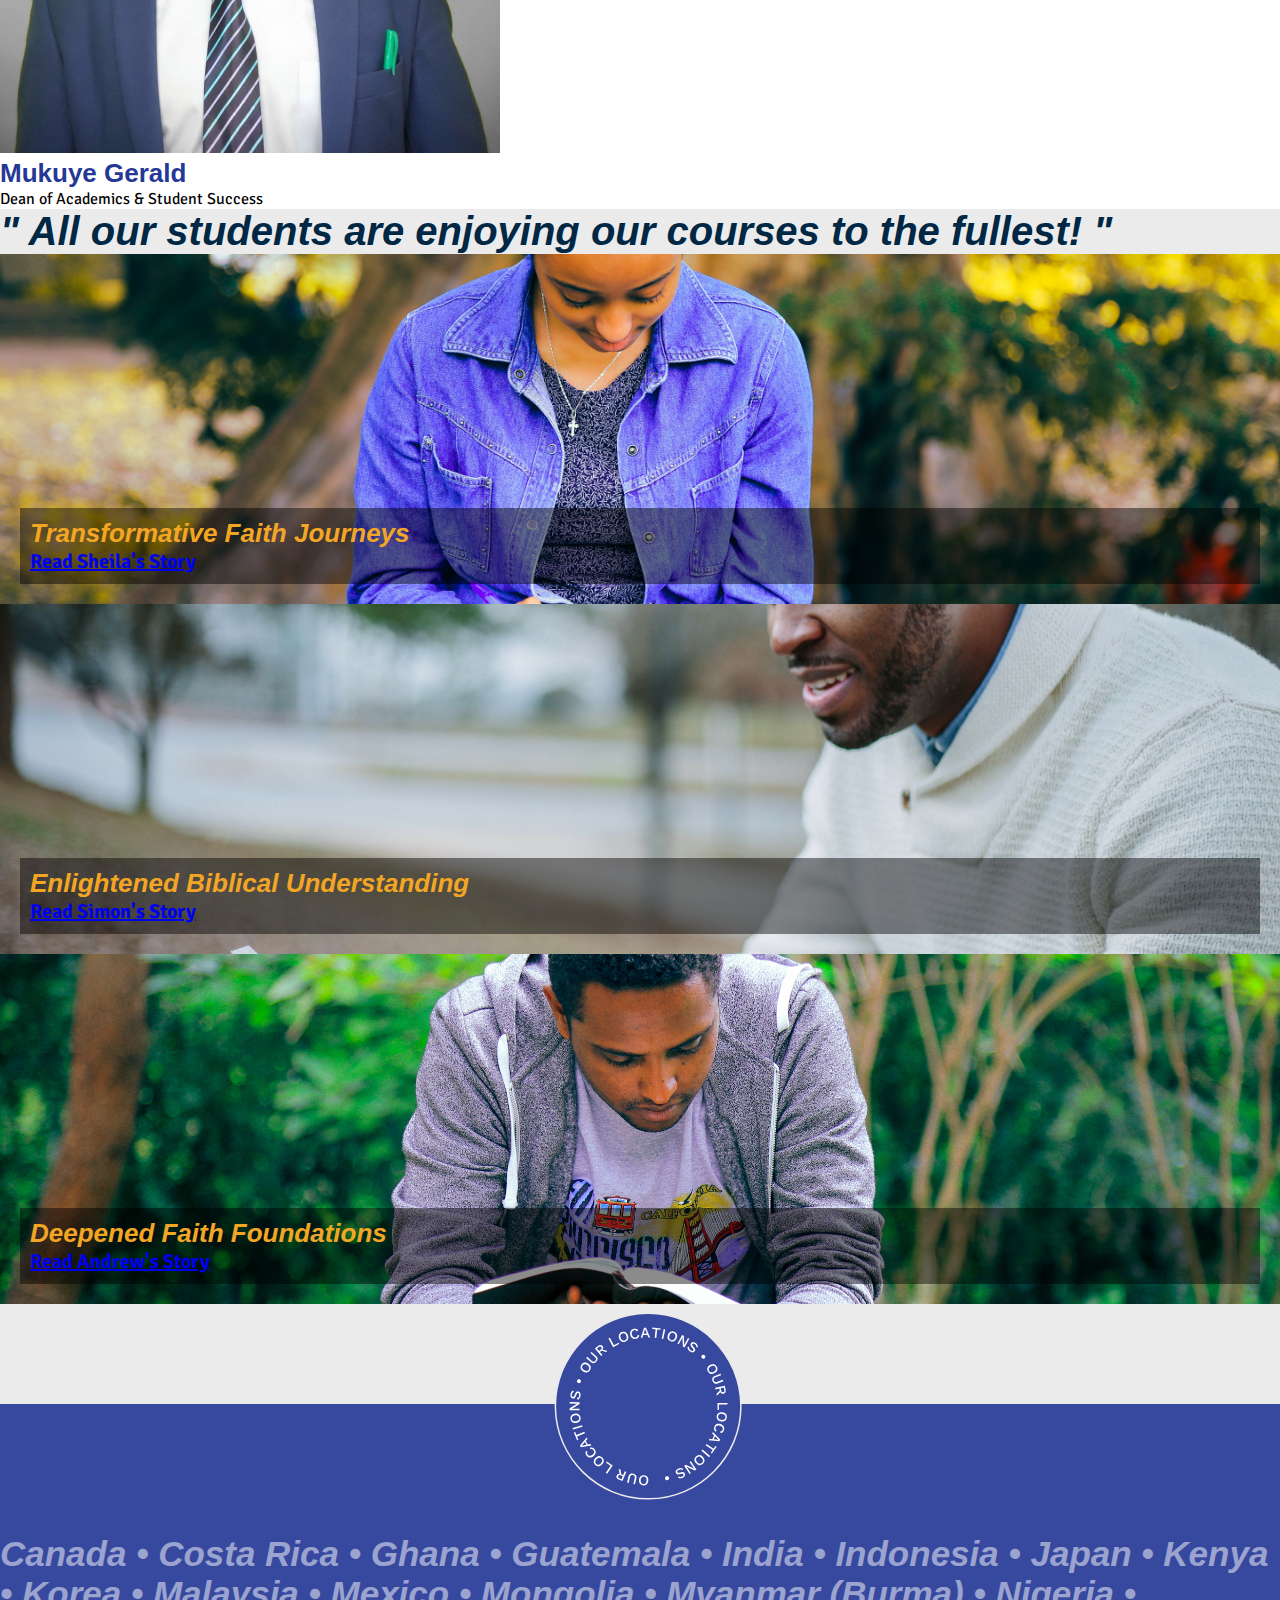
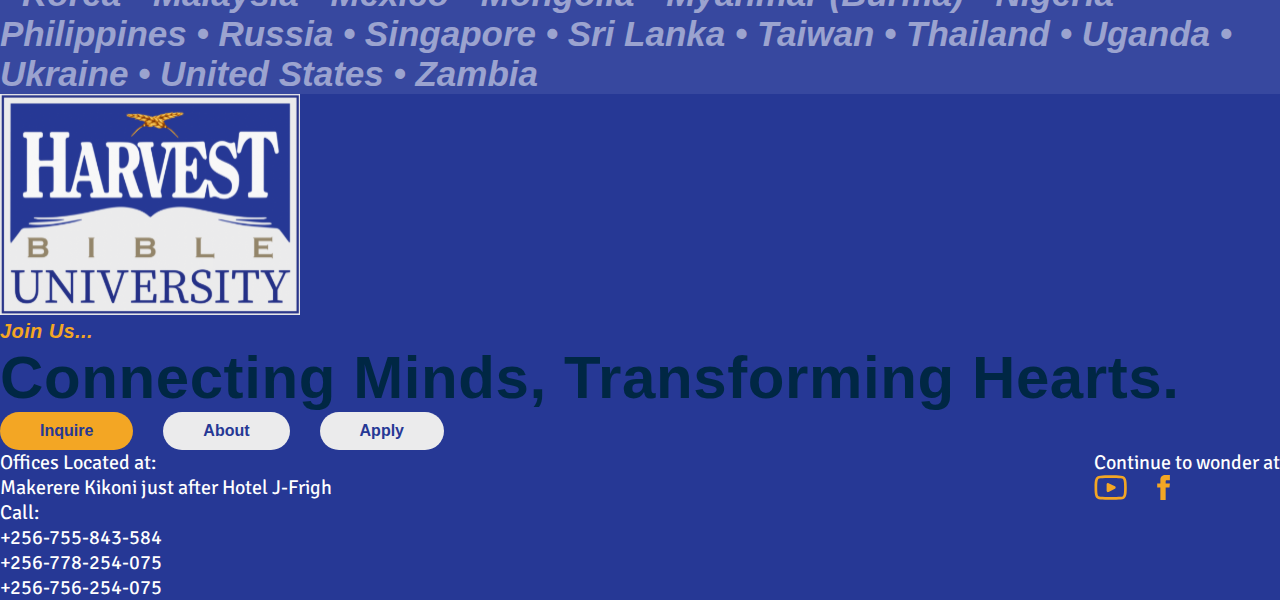
==== commit d62835bd: "Add animation to locations img" ====
--- a/index.html
+++ b/index.html
@@ -89,32 +89,18 @@
       <div class="container py-5">
         <h2 class="h2 text-center txt-italics mb-5 pb-5">Meet the Academic Office</h2>
         <div class="row">
-          <div class="col-lg-3 col-md-3 col-sm-6 col-6">
+          <div class="col-lg-6 col-md-6">
             <div class="member text-center">
               <img class="rounded-pill img-fluid shadow" src="img/member-1.png" alt="">
-              <h3 class="mt-4">Nakitto Catherine</h3>
-              <p>Dean of Academics & Student Success</p>
+              <h3 class="mt-4 text-blue">Nakitto Catherine</h3>
+              <p>Vice Chancellor</p>
             </div>
           </div>
-          <div class="col-lg-3 col-md-3 col-sm-6 col-6">
-            <div class="member text-center">
-              <img class="rounded-pill img-fluid shadow" src="img/member-2.png" alt="">
-              <h3 class="mt-4">Ssenyonjo Charles</h3>
-              <p>Dean of Academics & Student Success</p>
-            </div>
-          </div>
-          <div class="col-lg-3 col-md-3 col-sm-6 col-6">
+          <div class="col-lg-6 col-md-6">
             <div class="member text-center">
               <img class="rounded-pill img-fluid shadow" src="img/member-3.png" alt="">
-              <h3 class="mt-4">Mukuye Gerald</h3>
+              <h3 class="mt-4 text-blue">Mukuye Gerald</h3>
               <p>Dean of Academics & Student Success</p>
-            </div>
-          </div>
-          <div class="col-lg-3 col-md-3 col-sm-6 col-6">
-            <div class="member text-center">
-              <img class="rounded-pill img-fluid shadow" src="img/member-4.png" alt="">
-              <h3 class="mt-4">Bukenya Julius</h3>
-              <p>Teacher</p>
             </div>
           </div>
         </div>
--- a/css/style.css
+++ b/css/style.css
@@ -66,6 +66,10 @@
   padding-bottom: 100px;
 }
 
+.text-blue {
+  color: #263895;
+}
+
 .bg-yellow {
   background: #37489F;
 }
@@ -75,18 +79,28 @@
 }
 
 .locations {
-  padding-bottom: 130px;
+  /* margin-bottom: 130px; */
+  /* display: inline-block; */
+  animation: rotate 10s linear infinite;
 }
 
 .locations img {
   position: absolute;
   top: -108px;
-  /* padd-bottom: 500px; */
   left: 42%;
-  /* right: 50%; */
-}
-
-.c-list {
+  transform-origin: center;
+}
+
+@keyframes rotate {
+  0% {
+    transform: rotate(0deg);
+  }
+  100% {
+    transform: rotate(360deg);
+  }
+}
+
+.c-list {padding-top: 130px;
   color: rgba(255, 255, 255, 0.5);
   font-size: 35px;
   font-style: italic;
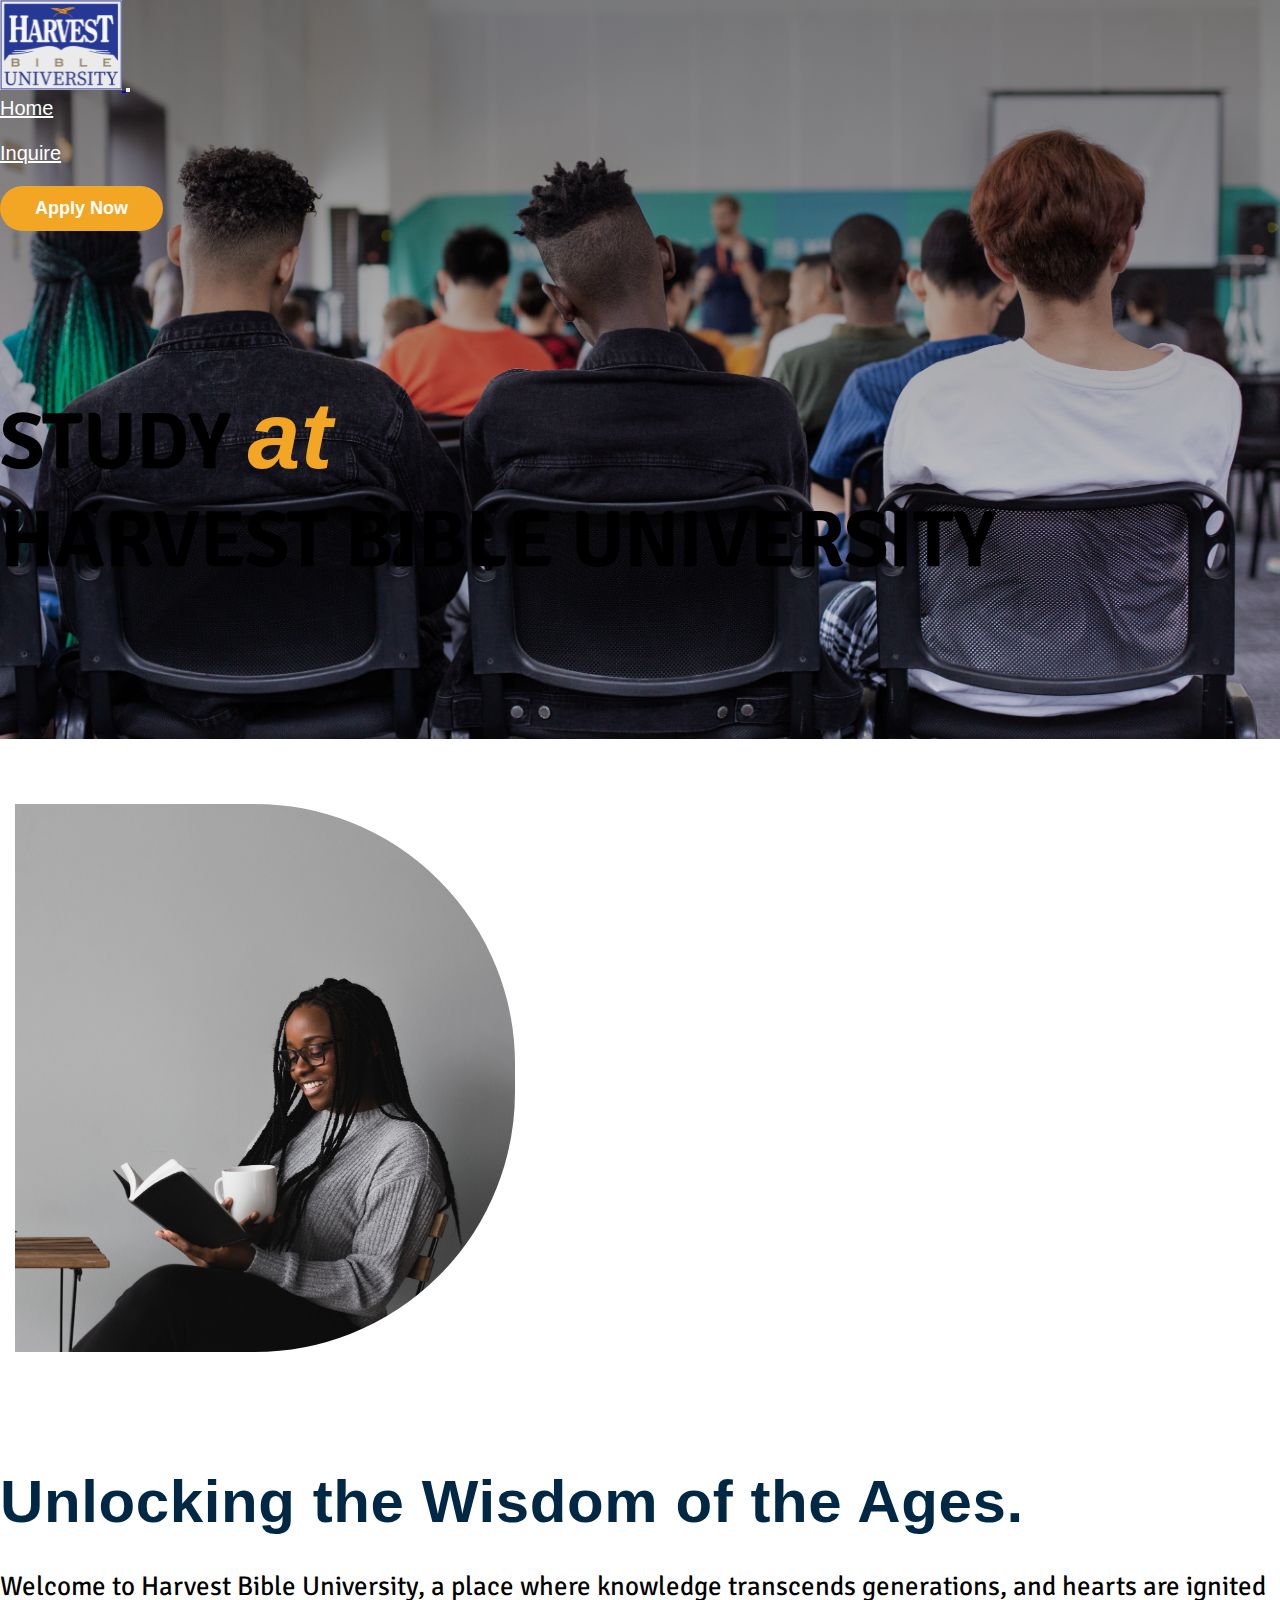
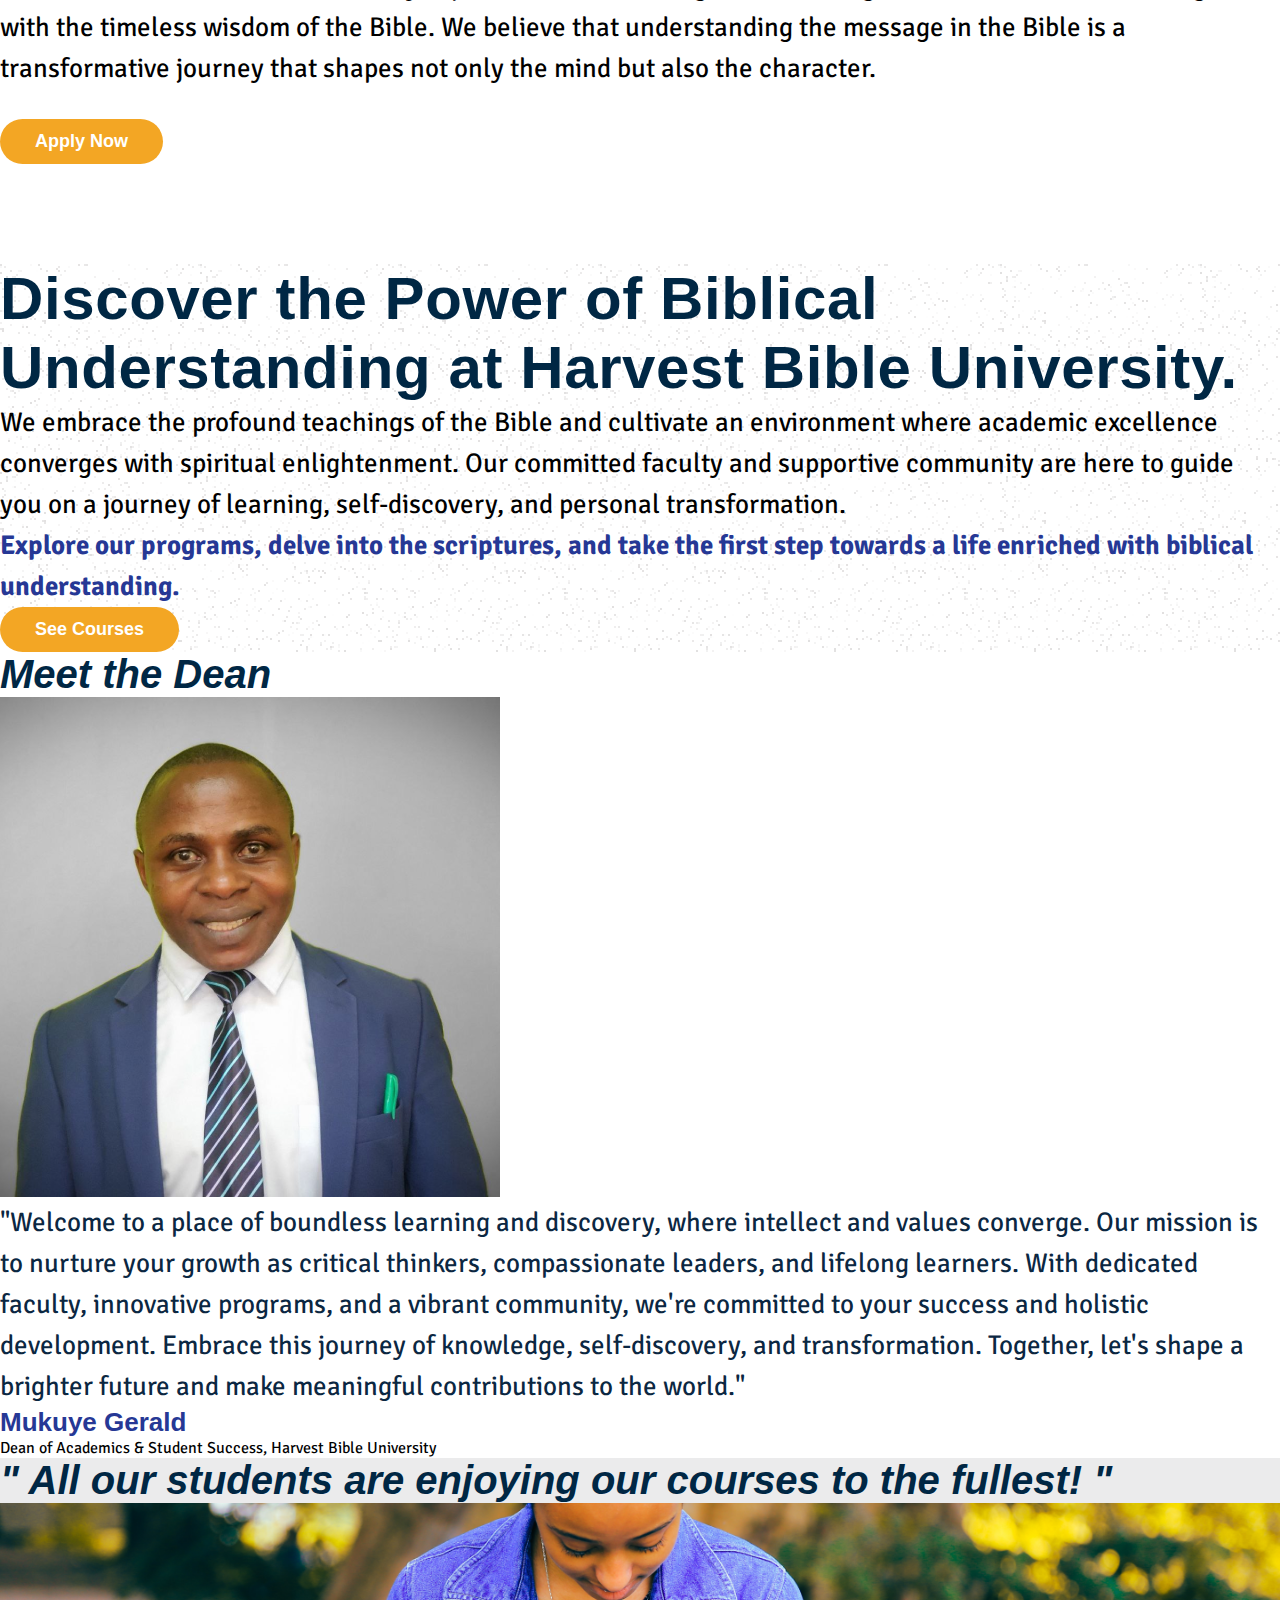
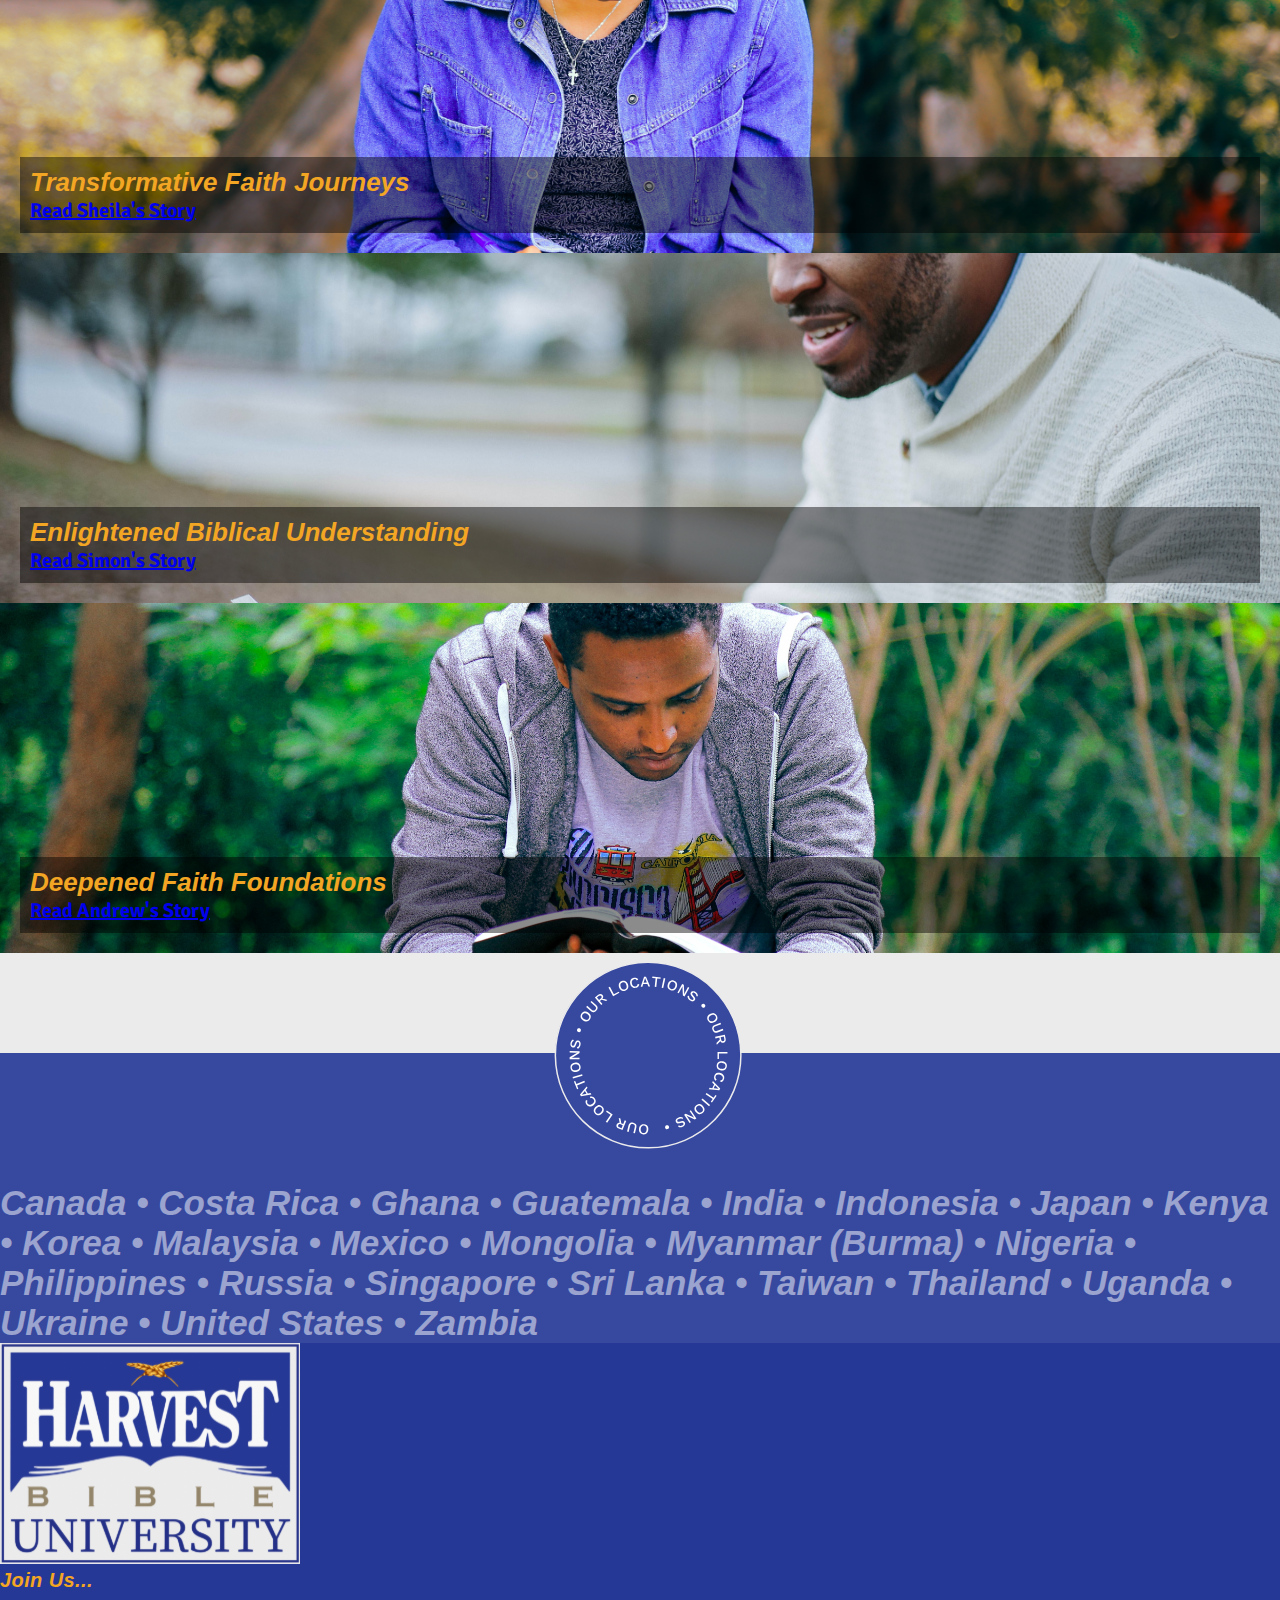
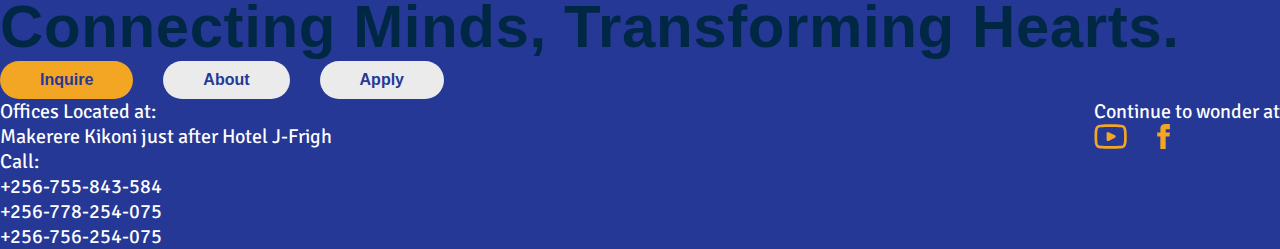
==== commit 99a7901d: "Add deans message" ====
--- a/index.html
+++ b/index.html
@@ -87,21 +87,17 @@
     </section>
     <section class="team py-5">
       <div class="container py-5">
-        <h2 class="h2 text-center txt-italics mb-5 pb-5">Meet the Academic Office</h2>
+        <h2 class="h2 text-center txt-italics mb-5 pb-5">Meet the Dean</h2>
         <div class="row">
-          <div class="col-lg-6 col-md-6">
+          <div class="col-lg-5 col-md-5">
             <div class="member text-center">
-              <img class="rounded-pill img-fluid shadow" src="img/member-1.png" alt="">
-              <h3 class="mt-4 text-blue">Nakitto Catherine</h3>
-              <p>Vice Chancellor</p>
+              <img class="rounded-pill img-fluid shadow" src="img/member-3.png" alt="">
             </div>
           </div>
-          <div class="col-lg-6 col-md-6">
-            <div class="member text-center">
-              <img class="rounded-pill img-fluid shadow" src="img/member-3.png" alt="">
-              <h3 class="mt-4 text-blue">Mukuye Gerald</h3>
-              <p>Dean of Academics & Student Success</p>
-            </div>
+          <div class="col-lg-6 col-md-7 mx-auto">
+            <p class="p-bot">&quot;Welcome to a place of boundless learning and discovery, where intellect and values converge. Our mission is to nurture your growth as critical thinkers, compassionate leaders, and lifelong learners. With dedicated faculty, innovative programs, and a vibrant community, we're committed to your success and holistic development. Embrace this journey of knowledge, self-discovery, and transformation. Together, let's shape a brighter future and make meaningful contributions to the world.&quot;</p>
+            <h3 class="text-blue mt-5">Mukuye Gerald</h3>
+            <p class="text-muted">Dean of Academics & Student Success, Harvest Bible University</p>
           </div>
         </div>
       </div>
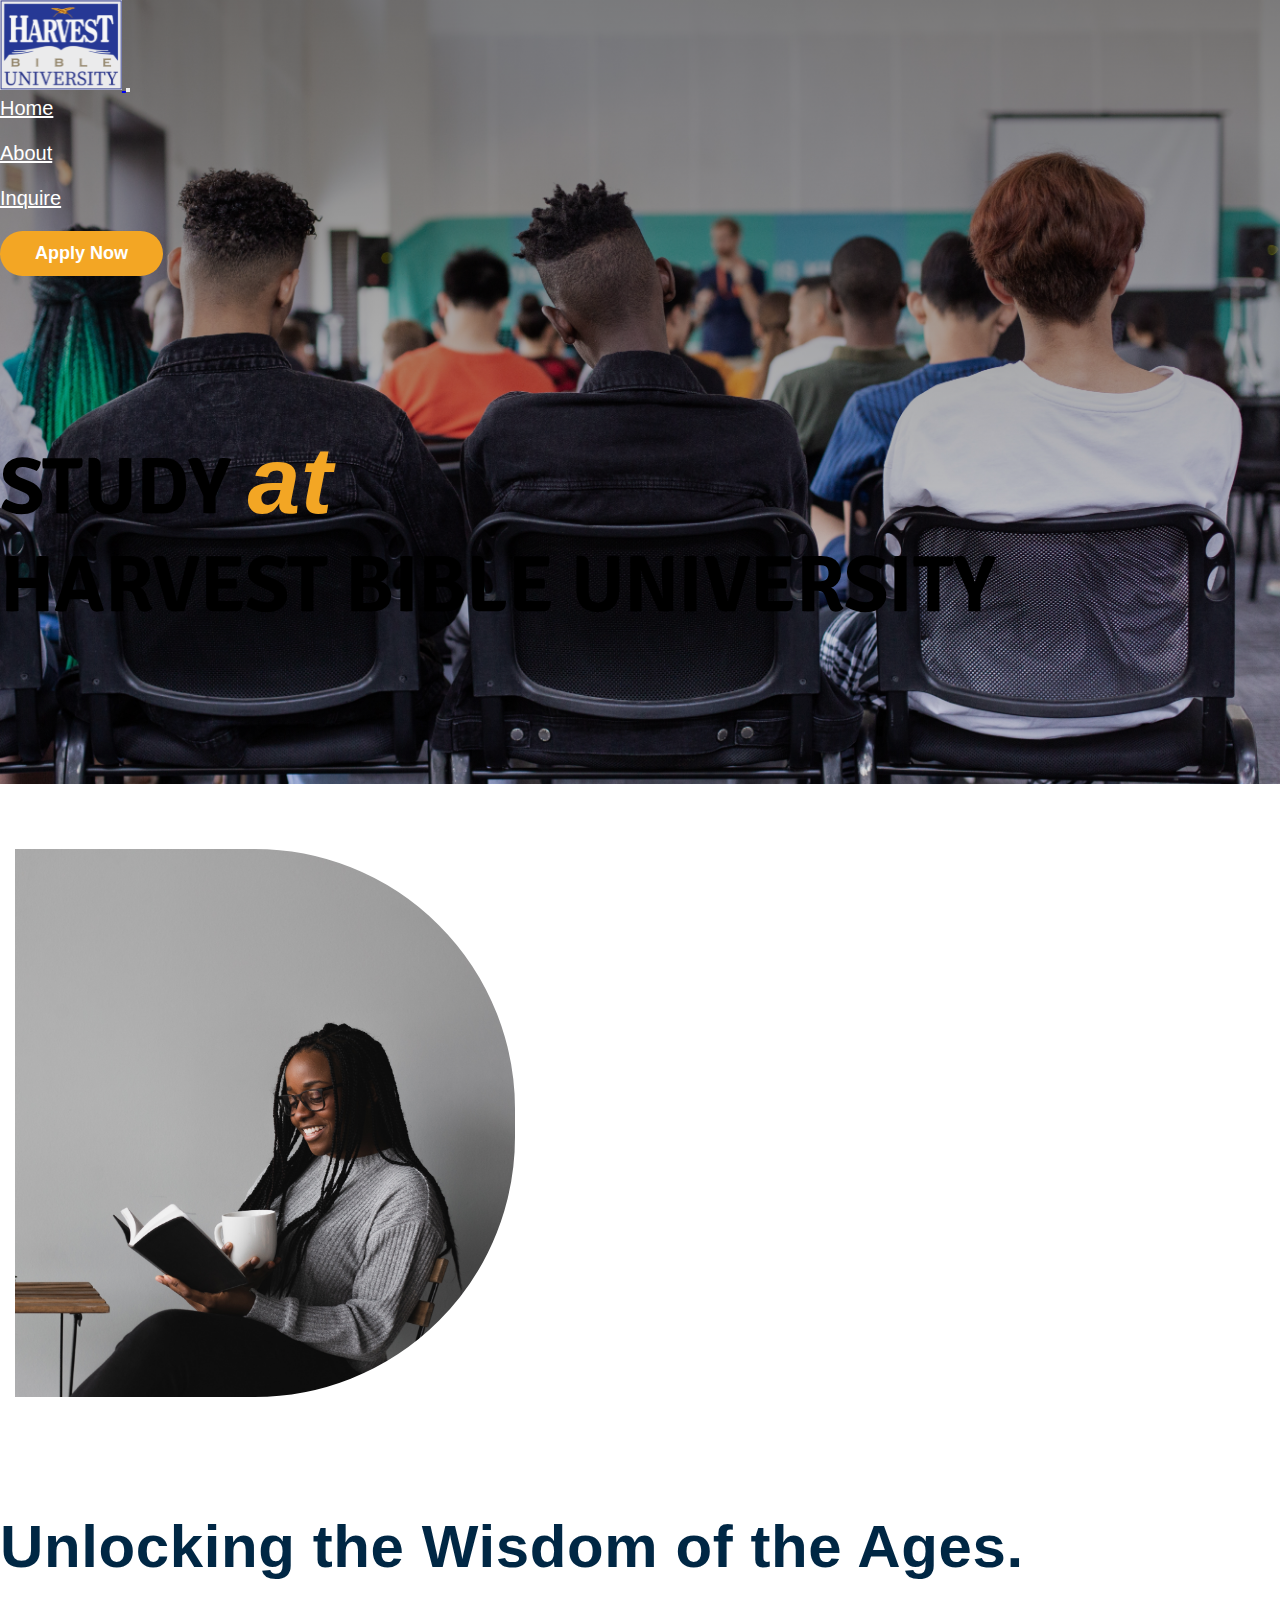
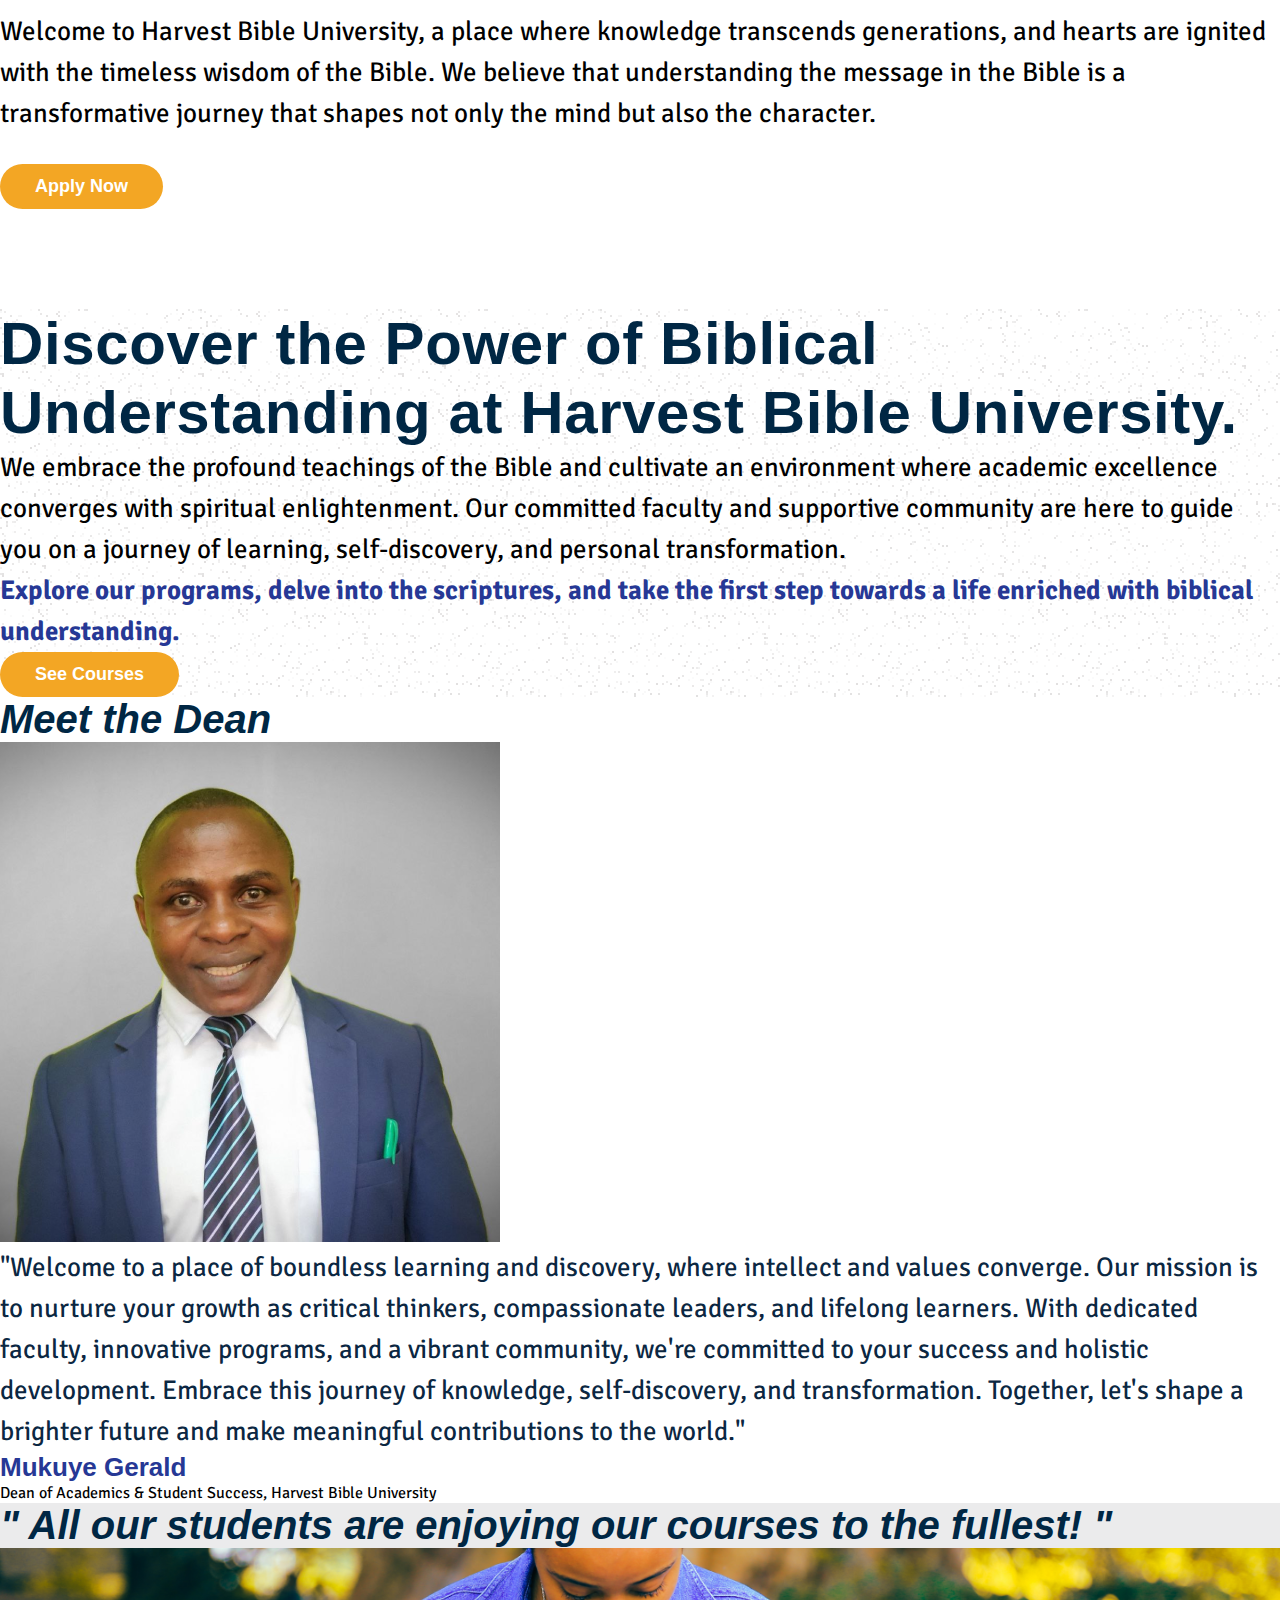
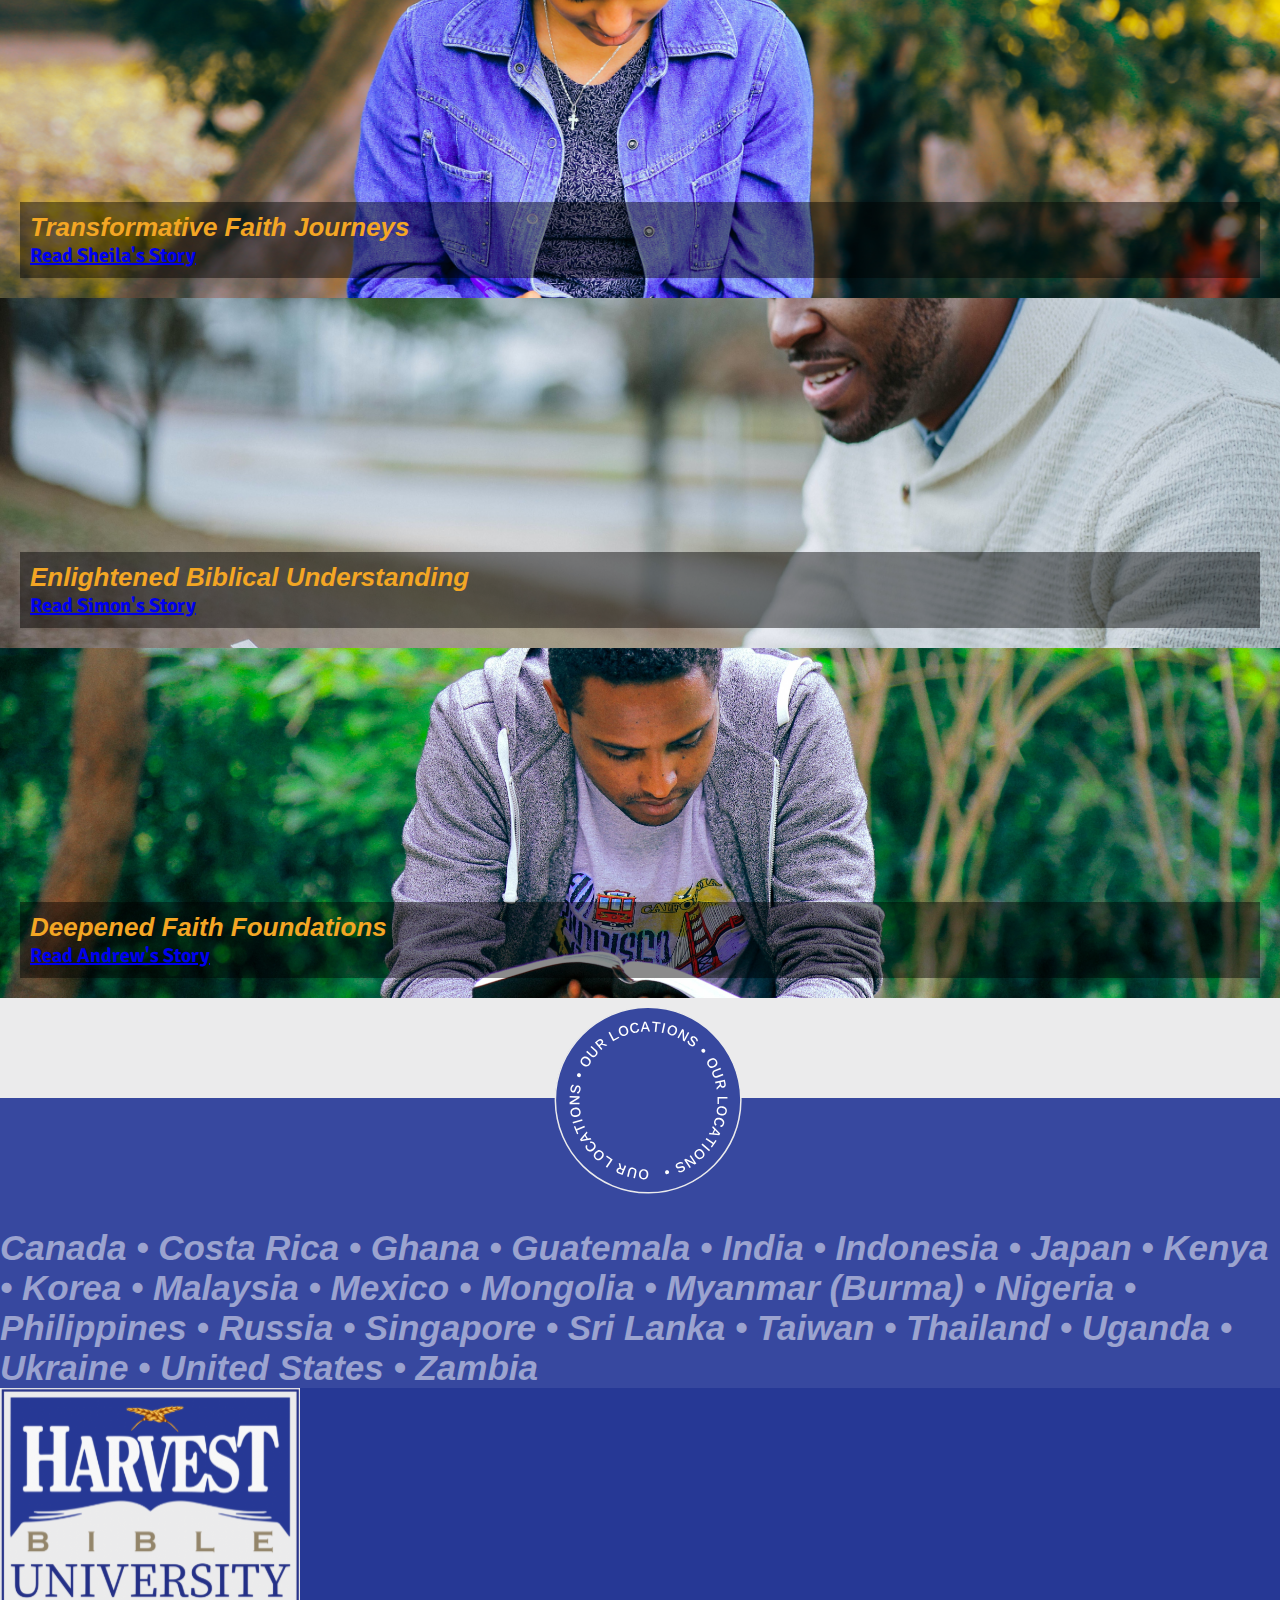
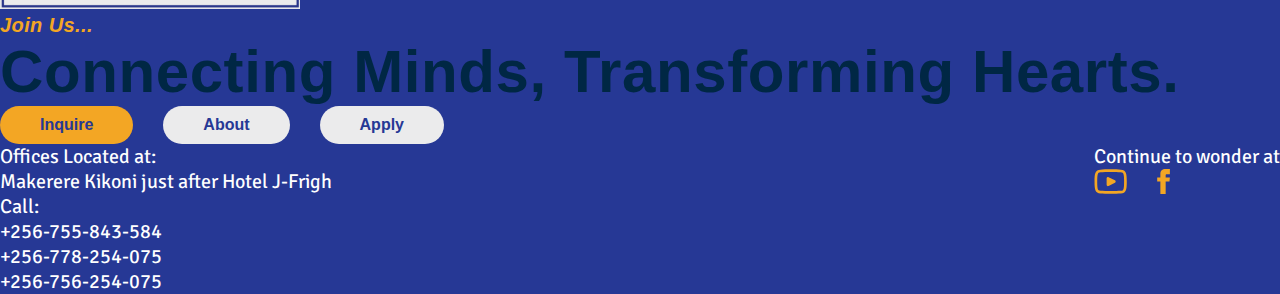
==== commit 8124773e: "Add about page, link in nav" ====
--- a/index.html
+++ b/index.html
@@ -22,6 +22,9 @@
           <ul class="navbar-nav ms-auto mb-2 mb-lg-0 links">
             <li class="nav-item">
               <a class="nav-link me-5" href="index.html">Home</a>
+            </li>
+            <li class="nav-item">
+              <a class="nav-link me-5" href="about.html">About</a>
             </li>
             <li class="nav-item">
               <a class="nav-link me-5" href="inquire.html">Inquire</a>
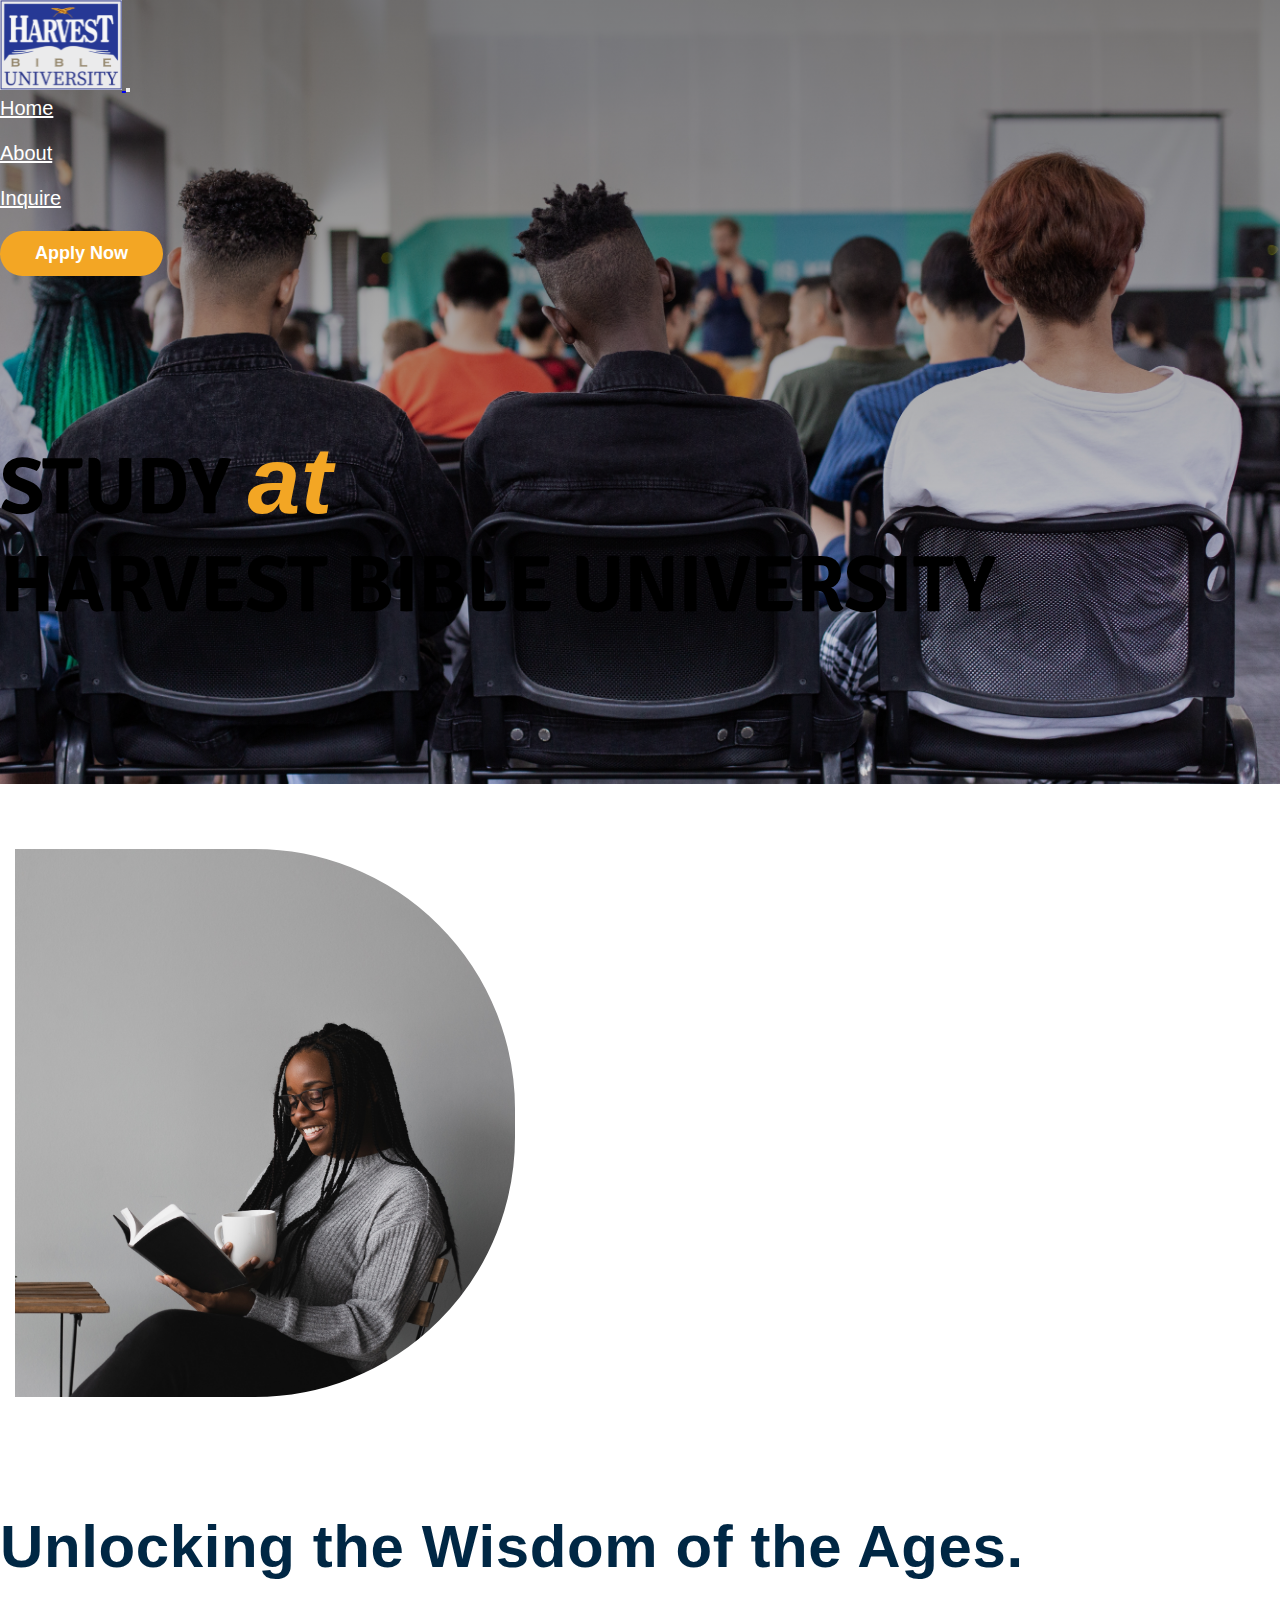
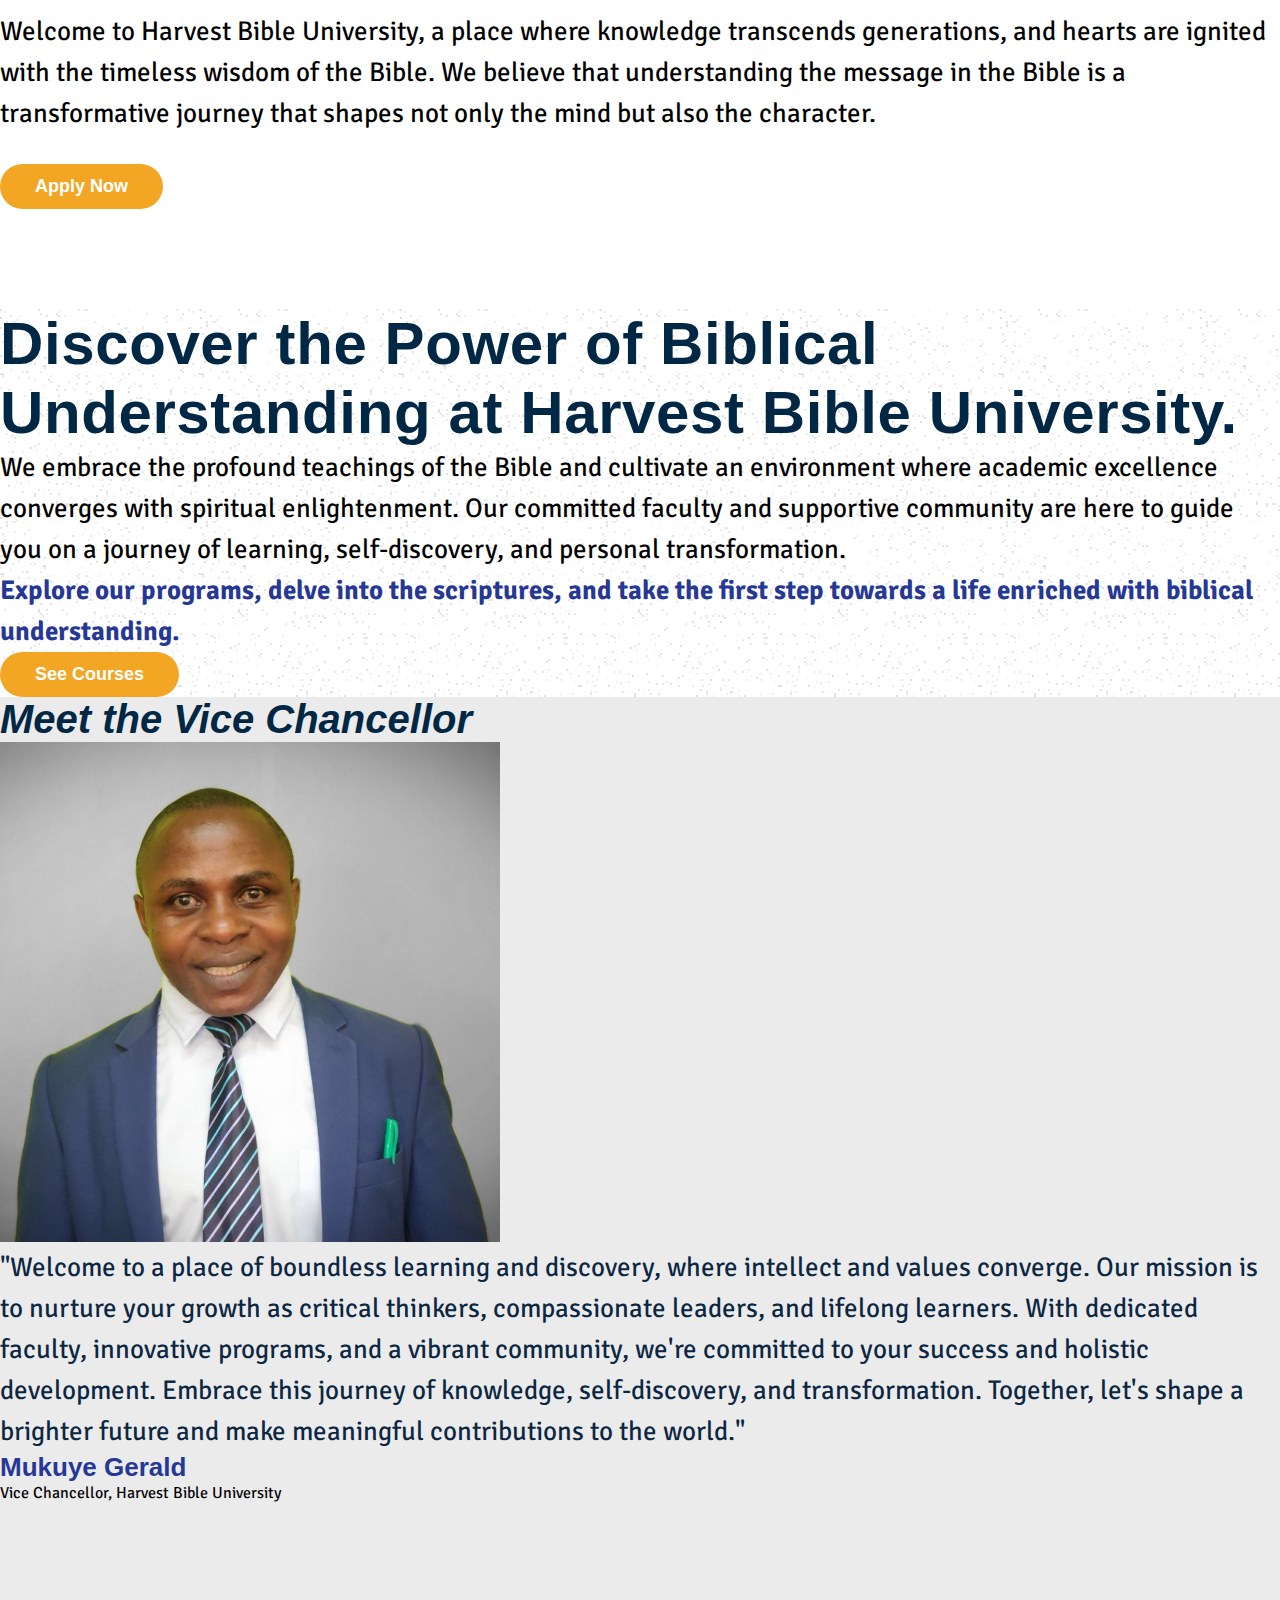
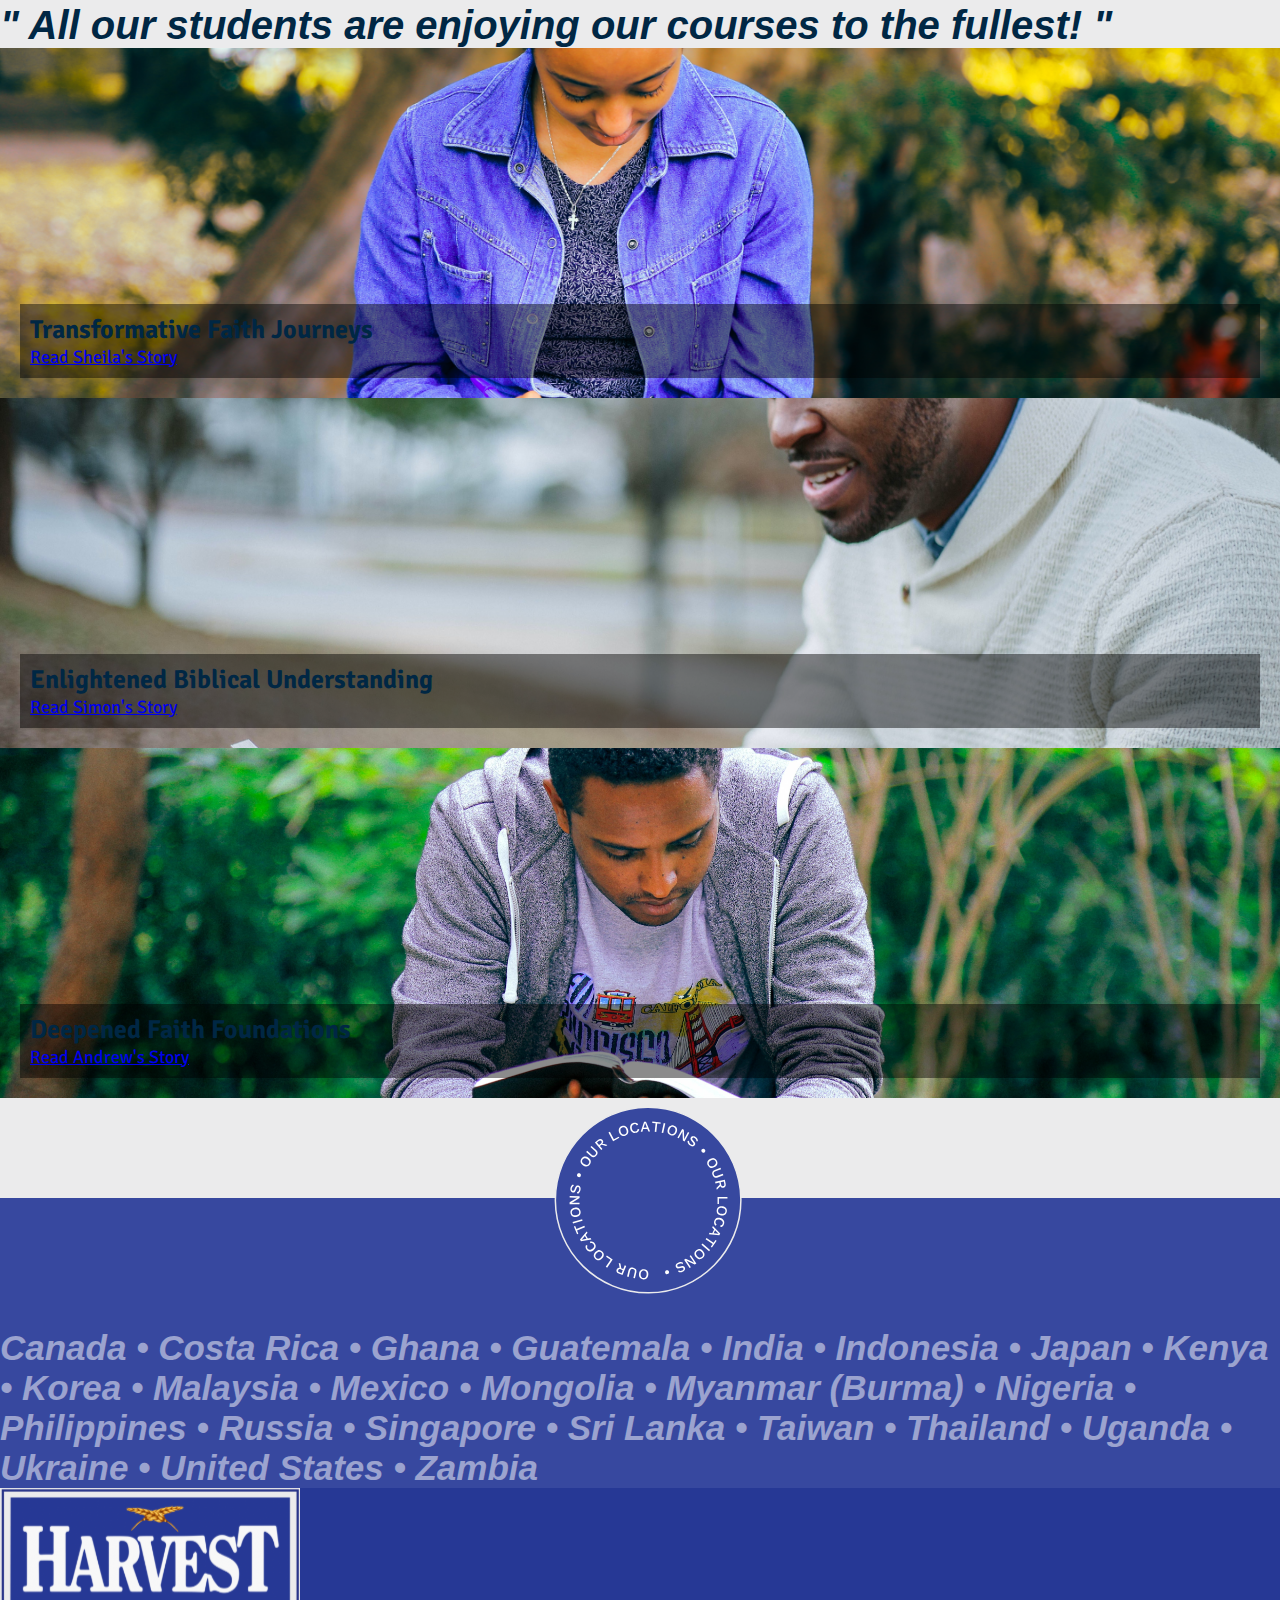
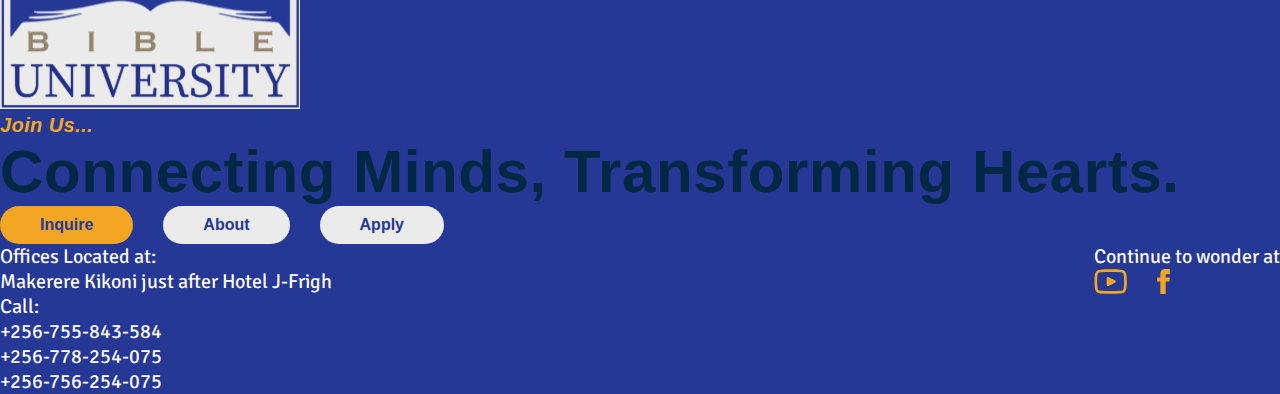
==== commit b940a20b: "Add about page content" ====
--- a/index.html
+++ b/index.html
@@ -88,9 +88,9 @@
         </div>
       </div>
     </section>
-    <section class="team py-5">
+    <section class="team py-5 bg-grey">
       <div class="container py-5">
-        <h2 class="h2 text-center txt-italics mb-5 pb-5">Meet the Dean</h2>
+        <h2 class="h2 text-center txt-italics mb-5 pb-5">Meet the Vice Chancellor</h2>
         <div class="row">
           <div class="col-lg-5 col-md-5">
             <div class="member text-center">
@@ -100,7 +100,7 @@
           <div class="col-lg-6 col-md-7 mx-auto">
             <p class="p-bot">&quot;Welcome to a place of boundless learning and discovery, where intellect and values converge. Our mission is to nurture your growth as critical thinkers, compassionate leaders, and lifelong learners. With dedicated faculty, innovative programs, and a vibrant community, we're committed to your success and holistic development. Embrace this journey of knowledge, self-discovery, and transformation. Together, let's shape a brighter future and make meaningful contributions to the world.&quot;</p>
             <h3 class="text-blue mt-5">Mukuye Gerald</h3>
-            <p class="text-muted">Dean of Academics & Student Success, Harvest Bible University</p>
+            <p class="text-muted">Vice Chancellor, Harvest Bible University</p>
           </div>
         </div>
       </div>
@@ -112,7 +112,7 @@
           <div class="col-lg-4 col-md-4">
             <div class="story-1 rounded-4 mb-5">
               <div class="story">
-                <h3 class="text-yellow txt-italics">Transformative Faith Journeys</h3>
+                <h3 class="text-white">Transformative Faith Journeys</h3>
                 <a href="#" class="text-white">Read Sheila's Story</a>
               </div>
             </div>
@@ -120,7 +120,7 @@
           <div class="col-lg-4 col-md-4">
             <div class="story-3 py-5 rounded-4 mb-5">
               <div class="story">
-                <h3 class="text-yellow txt-italics">Enlightened Biblical Understanding</h3>
+                <h3 class="text-white">Enlightened Biblical Understanding</h3>
                 <a href="#" class="text-white">Read Simon's Story</a>
               </div>
             </div>
@@ -128,7 +128,7 @@
           <div class="col-lg-4 col-md-4">
             <div class="story-2 py-5 rounded-4 mb-5">
               <div class="story">
-                <h3 class="text-yellow txt-italics">Deepened Faith Foundations</h3>
+                <h3 class="text-white">Deepened Faith Foundations</h3>
                 <a href="#" class="text-white">Read Andrew's Story</a>
               </div>
             </div>
--- a/css/style.css
+++ b/css/style.css
@@ -57,8 +57,13 @@
 }
 
 .story a {
-  font-size: 20px;
-  font-weight: bold;
+  font-size: 18px;
+  /* font-weight: bold; */
+}
+
+.story h3 {
+  /* font-weight: normal; */
+  font-family: 'Signika Negative', sans-serif;
 }
 
 .bg-grey {
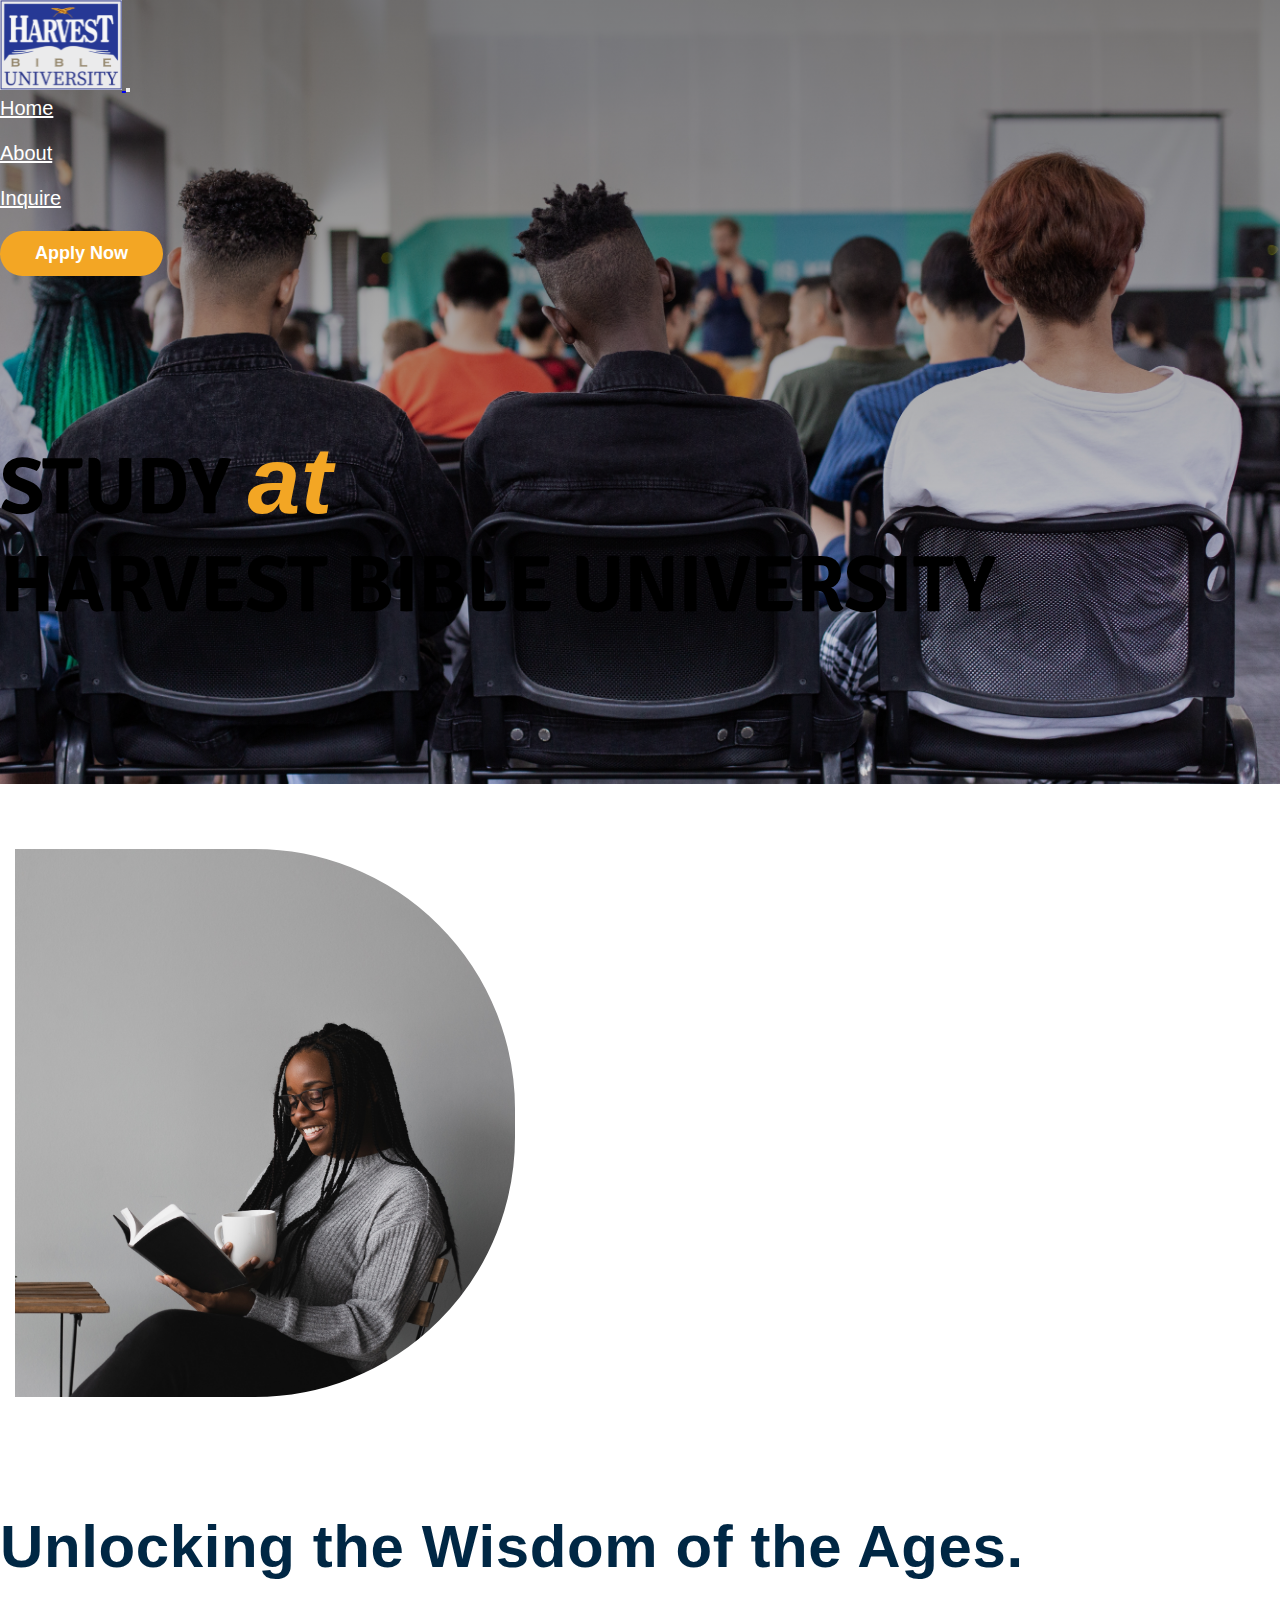
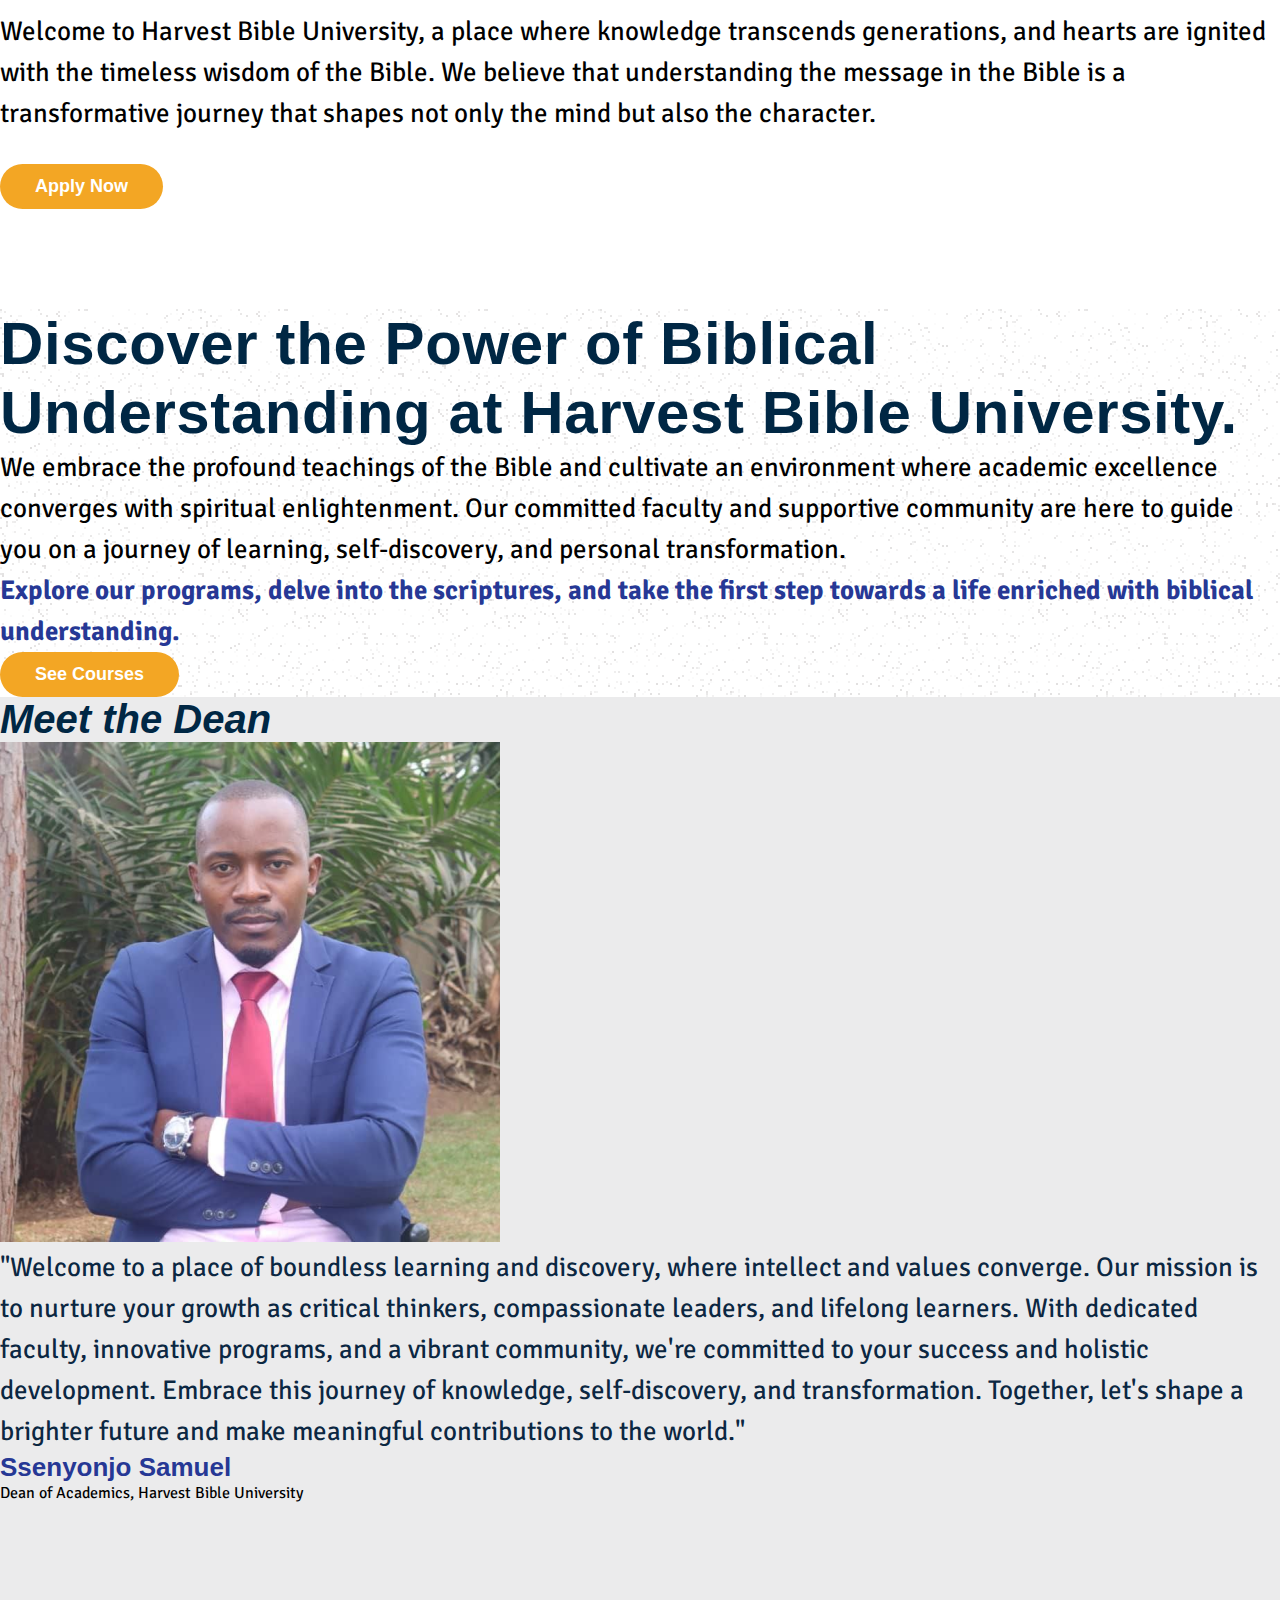
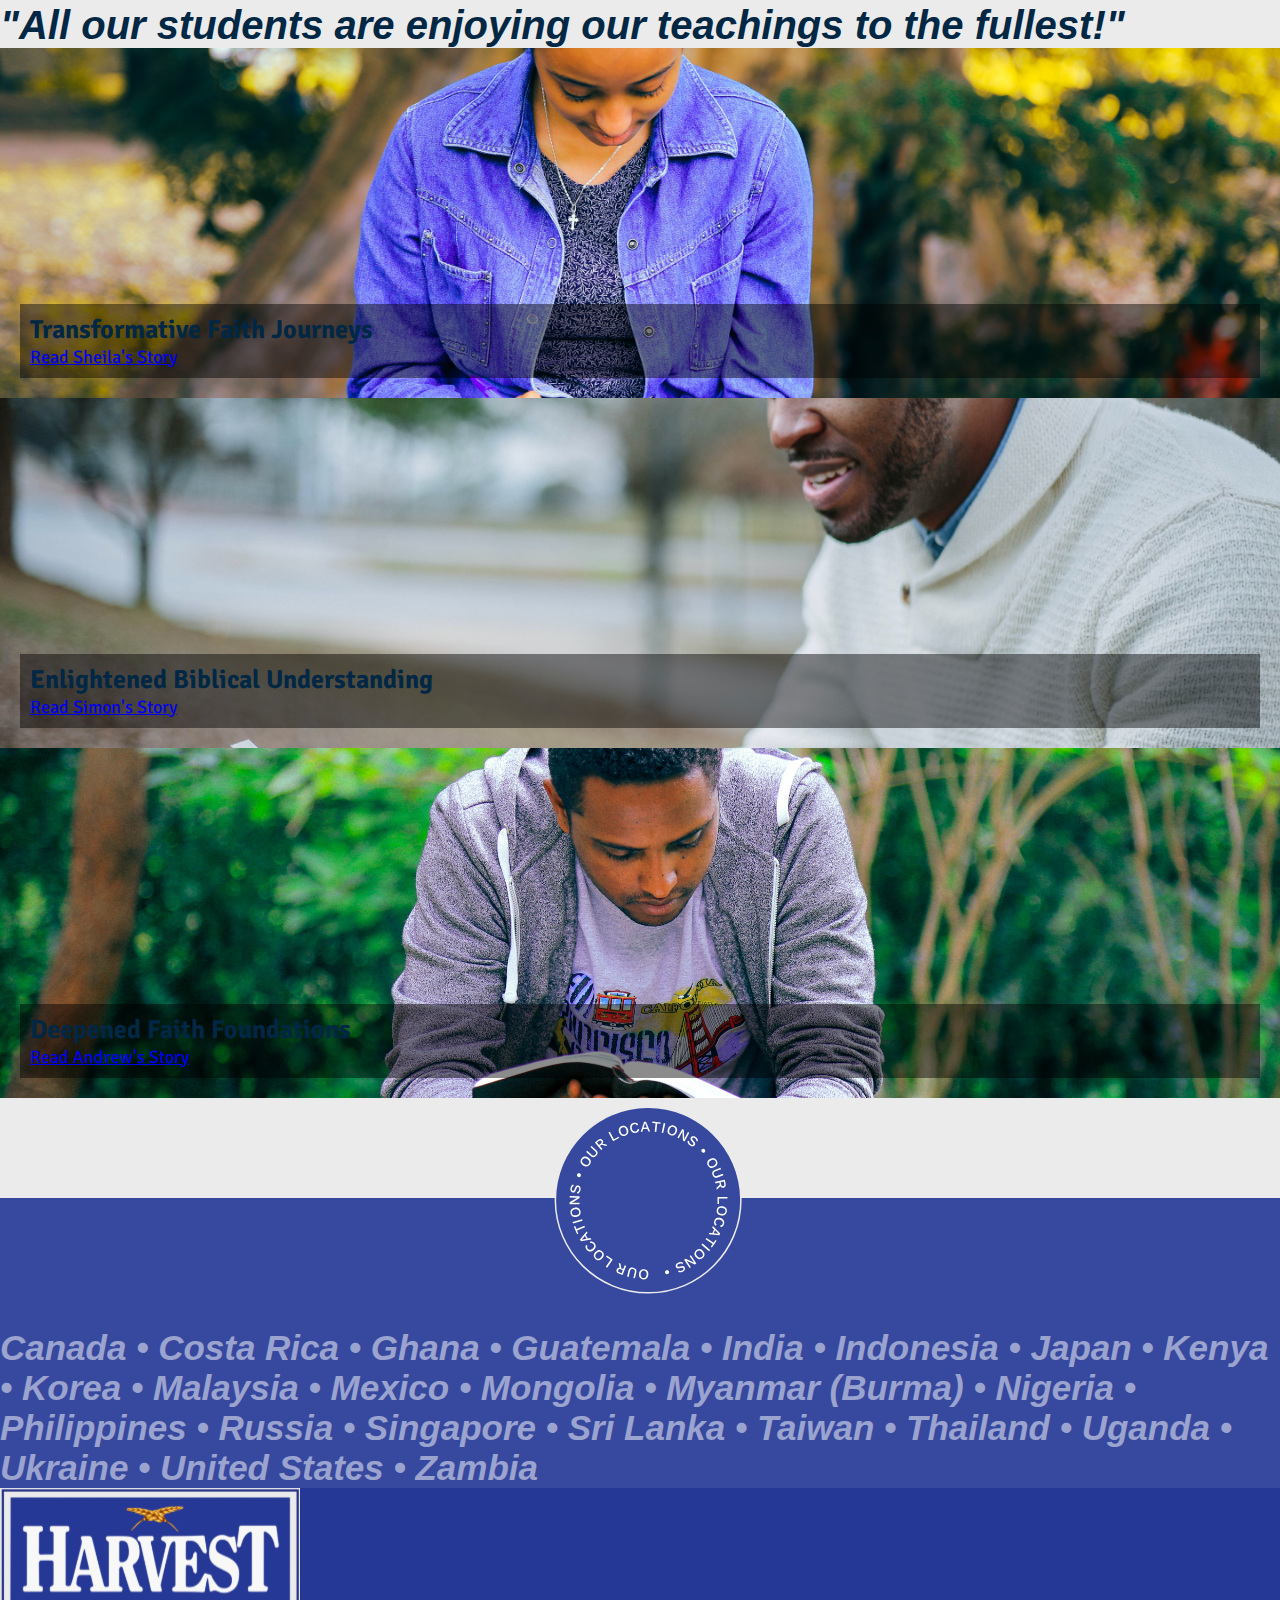
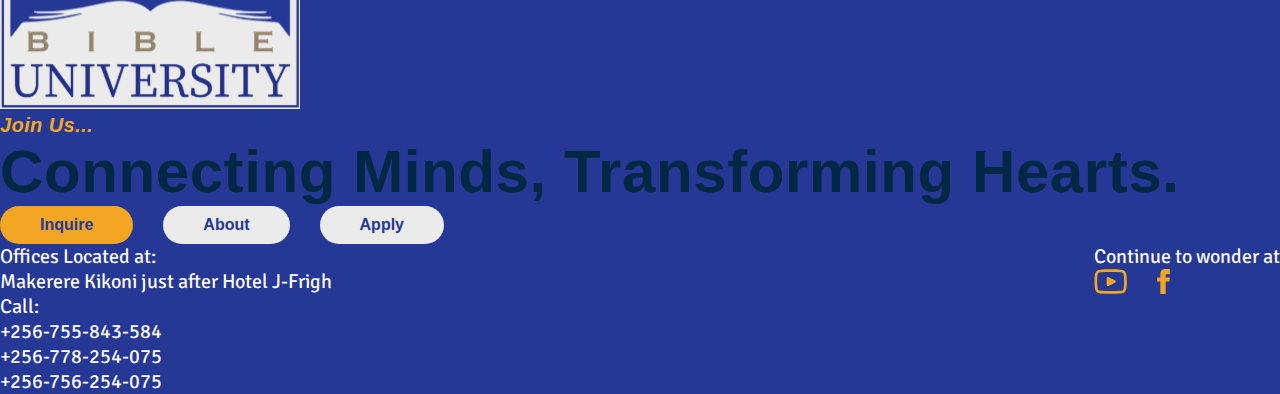
==== commit aeb58006: "Form styling" ====
--- a/index.html
+++ b/index.html
@@ -90,24 +90,28 @@
     </section>
     <section class="team py-5 bg-grey">
       <div class="container py-5">
-        <h2 class="h2 text-center txt-italics mb-5 pb-5">Meet the Vice Chancellor</h2>
+        <h2 class="h2 text-center txt-italics mb-5 pb-5">Meet the Dean</h2>
         <div class="row">
           <div class="col-lg-5 col-md-5">
             <div class="member text-center">
-              <img class="rounded-pill img-fluid shadow" src="img/member-3.png" alt="">
+              <img class="rounded-pill img-fluid" src="img/member-3.png" alt="">
             </div>
           </div>
           <div class="col-lg-6 col-md-7 mx-auto">
             <p class="p-bot">&quot;Welcome to a place of boundless learning and discovery, where intellect and values converge. Our mission is to nurture your growth as critical thinkers, compassionate leaders, and lifelong learners. With dedicated faculty, innovative programs, and a vibrant community, we're committed to your success and holistic development. Embrace this journey of knowledge, self-discovery, and transformation. Together, let's shape a brighter future and make meaningful contributions to the world.&quot;</p>
-            <h3 class="text-blue mt-5">Mukuye Gerald</h3>
-            <p class="text-muted">Vice Chancellor, Harvest Bible University</p>
+            <h3 class="text-blue mt-5">Ssenyonjo Samuel</h3>
+            <p class="text-muted">Dean of Academics, Harvest Bible University</p>
           </div>
         </div>
       </div>
     </section>
     <section class="bg-grey">
       <div class="container py-5">
-        <h2 class="h2 my-5 txt-italics">" All our students are enjoying our courses to the fullest! "</h2>
+        <div class="row">
+          <div class="col-lg-7">
+            <h2 class="h2 my-5 txt-italics">&quot;All our students are enjoying our teachings to the fullest!&quot;</h2>
+          </div>
+        </div>
         <div class="row">
           <div class="col-lg-4 col-md-4">
             <div class="story-1 rounded-4 mb-5">
--- a/css/style.css
+++ b/css/style.css
@@ -120,7 +120,9 @@
 header.apply-header,
 header.fees-header,
 header.inquire-header {
-  background: #263895;
+  background: url(../img/wavy-bg.svg);
+  background-repeat: no-repeat;
+  background-size: cover;
 }
 
 nav {
